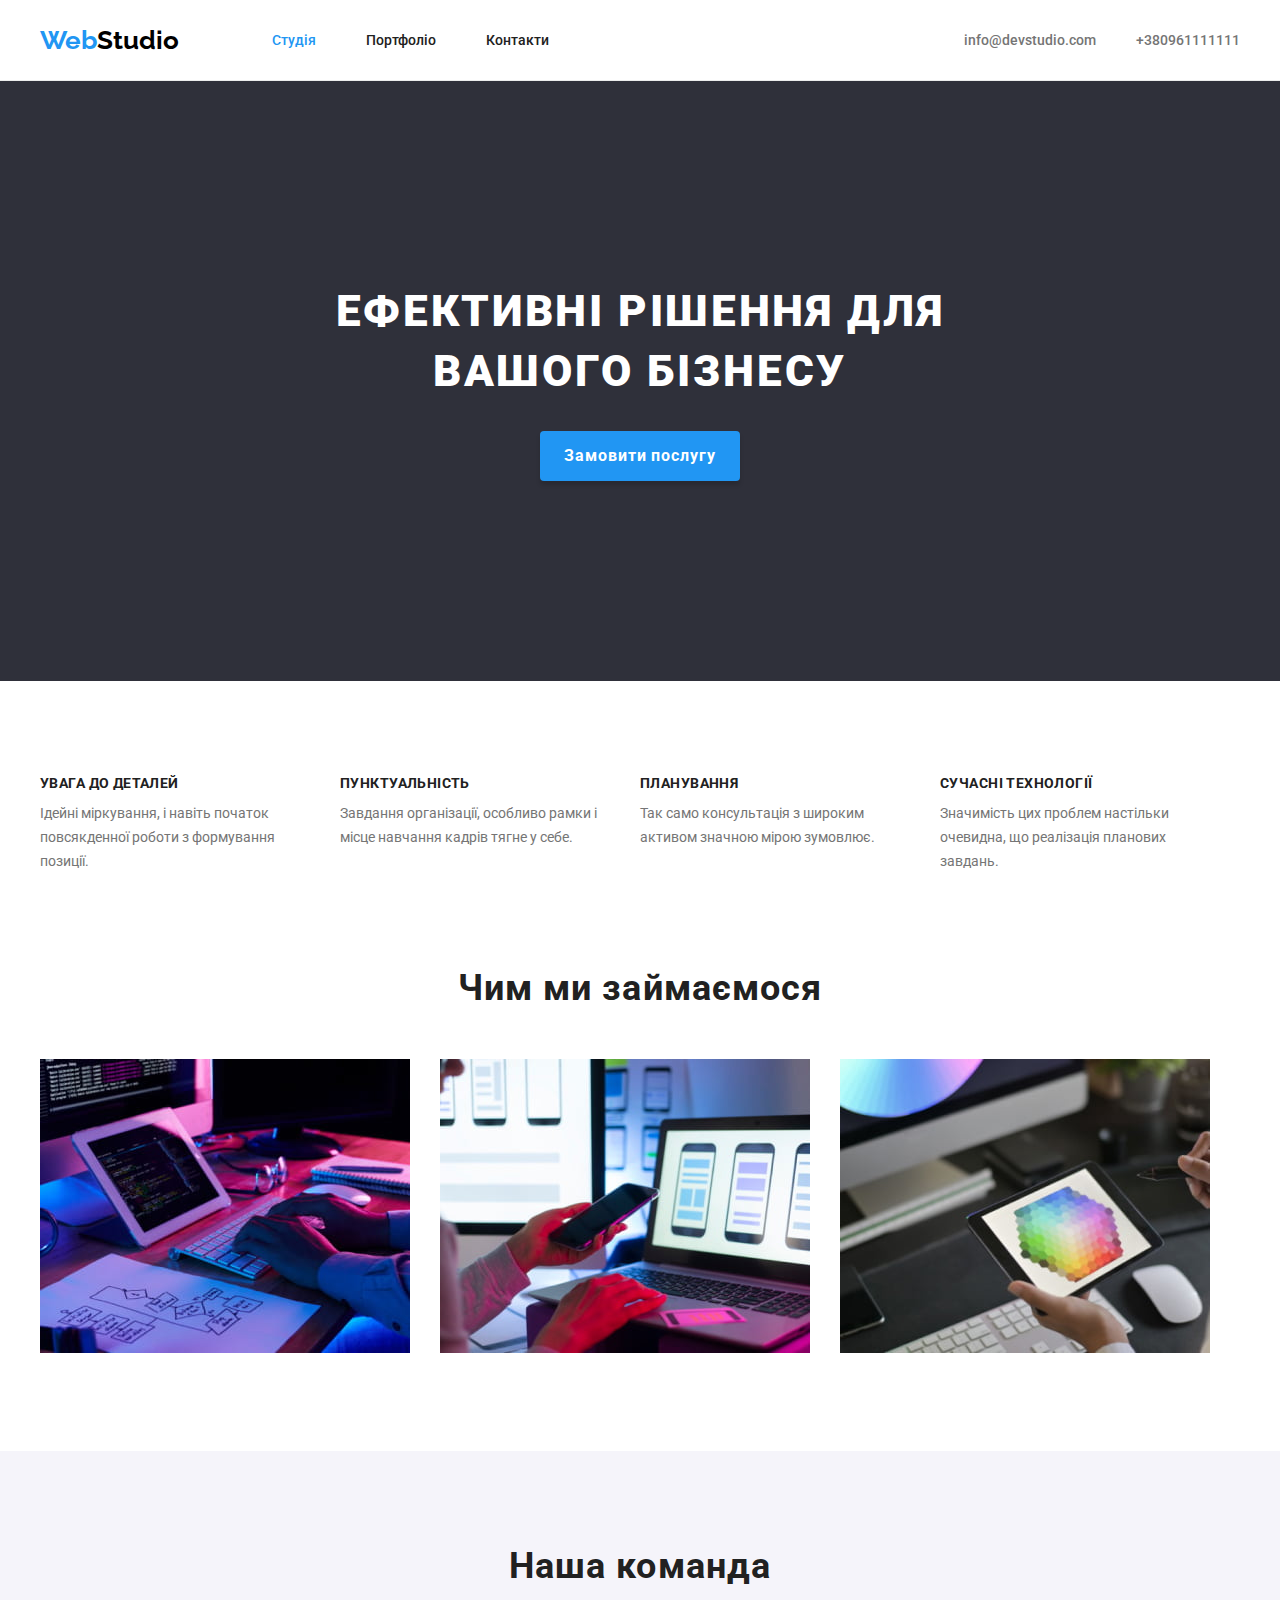
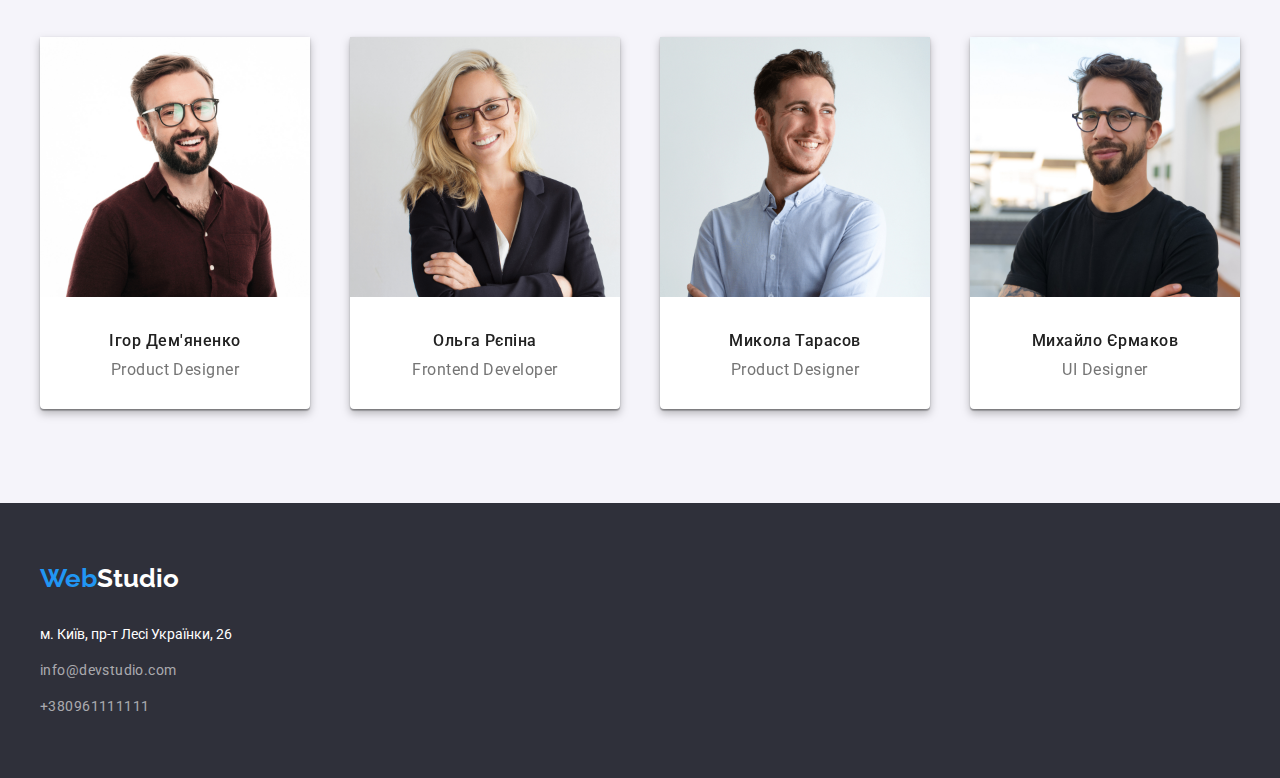
==== index.html @ 06a5f8c5 "FVU" ====
<!DOCTYPE html>
<html lang="uk">
<head>
    
    <meta charset="UTF-8">
    <meta http-equiv="X-UA-Compatible" content="IE=edge">
    <meta name="viewport" content="width=device-width, initial-scale=1.0">
    <title>WebStudio</title>
    <link rel="stylesheet" href="https://cdnjs.cloudflare.com/ajax/libs/modern-normalize/1.1.0/modern-normalize.min.css"
        integrity="sha512-wpPYUAdjBVSE4KJnH1VR1HeZfpl1ub8YT/NKx4PuQ5NmX2tKuGu6U/JRp5y+Y8XG2tV+wKQpNHVUX03MfMFn9Q=="
        crossorigin="anonymous" referrerpolicy="no-referrer" />
    <link rel="stylesheet" href="./css/styles.css">
    <link rel="preconnect" href="https://fonts.googleapis.com">
    <link rel="preconnect" href="https://fonts.gstatic.com" crossorigin>
    <link href="https://fonts.googleapis.com/css2?family=Raleway:wght@700&family=Roboto:wght@400;500;700;900&display=swap"
        rel="stylesheet">
</head>
<body>
    <header class="header-main">
        <div class="container main-nav">
         <a class="header-logo-link" href="./index.html">
            <span class="header-logo-blue">Web</span><span class="header-logo-black">Studio</span>
        </a>
        <!--Fist navigation block-->
        <nav class="header-nav">
        <ul class="header-nav-list">
            <li class="header-navigation"><a class="header-nav-link current" href="#">Студія</a></li>
            <li class="header-navigation"><a class="header-nav-link" href="./portfolio.html">Портфоліо</a></li>
            <li class="header-navigation"><a class="header-nav-link" href="#">Контакти</a></li>   
        </ul>
        </nav>
        <ul class="contacts-list">
            <li class="contacts-item">
                <a class="contacts-header-link" href="mailto:info@devstudio.com"> info@devstudio.com </a>
            </li>
            <li class="contacts-item">
                <a class="contacts-header-link" href="tel:+380961111111"> +380961111111 </a>
            </li>
         </ul>
        </div>
    </header>
    <main>
        <!--First hero title-->
        <section class="hero">
        <div class="container">
            <h1 class="hero-title">Ефективні рішення для <br> вашого бізнесу</h1>
            <button type="button" class="button"> Замовити послугу 
            </button>  
        </div>
        </section>
    
        <!--First section-->
        <section class="strength section">
            <div class="container">
            <ul class="strength-list">
            <!--Fist block-->
                <li class="strength-item">
                    <h3 class="strength-name"> УВАГА ДО ДЕТАЛЕЙ</h3>
                    <p class="strength-text">Ідейні міркування, і навіть початок повсякденної роботи з    формування позиції. </p>
                </li>
            <!--Second block-->
                <li class="strength-item">
                    <h3 class="strength-name">ПУНКТУАЛЬНІСТЬ</h3>
                    <p class="strength-text">Завдання організації, особливо рамки і місце навчання кадрів тягне у себе. </p>
                </li>
            <!--Third block-->
                <li class="strength-item">
                    <h3 class="strength-name">ПЛАНУВАННЯ</h3>
                    <p class="strength-text">Так само консультація з широким активом значною мірою зумовлює. </p>
                </li>         
            <!--Fourth block-->
                <li class="strength-item">
                   <h3 class="strength-name">СУЧАСНІ ТЕХНОЛОГІЇ</h3>
                   <p class="strength-text">Значимість цих проблем настільки очевидна, що реалізація планових завдань. </p>
                </li>
            </ul>
            </div>
        </section>
        <!--Second section-->
        <section class="work section">
            <div class="container"> 
            <h2 class="work-title">Чим ми займаємося</h2>
            <ul class= "work-images">
                <li class="first-images"><img src="./images/комп’ютер.jpg" alt="комп’ютер" width="370"/></li>
                <li class="second-images"><img src="./images/мобільні-шаблони.jpg" alt="мобільні шаблони" width="370"/></li>
                <li class="third-images"><img src="./images/планшет.jpg" alt="планшет" width="370"/></li>
            </ul>
            </div>
        </section>
        <!--Our team section-->
        <Section class="team section">
            <div class="container">
            <h2 class="team-title">Наша команда</h2>
            <ul class="team-list">
                <li class="team-member"> 
                    <img class="team-images" src="./images/ігор-дем'яненко.jpg" alt="ігор-Дем'яненко" width="270"/>
                    <div class="member-text">
                    <h3 class="team-name">Ігор Дем'яненко</h3>
                    <p class="team-text">Product Designer</p>
                    </div>
                </li>
                <li class="team-member">
                    <img class="team-images" src="./images/ольга-рєпіна.jpg" alt="Ольга-Рєпіна" width="270"/>
                    <div class="member-text">
                    <h3 class="team-name">Ольга Рєпіна</h3>
                    <p class="team-text">Frontend Developer</p>
                    </div>
                </li>
                <li class="team-member">
                    <div>
                    <img class="team-images"  src="./images/микола-тарасов.jpg" alt="Микола-Тарасов" width="270"/>
                    <div class="member-text">
                    <h3 class="team-name">Микола Тарасов</h3>
                    <p class="team-text">Product Designer</p>
                    </div>
                    </div>
                </li>
                <li class="team-member">
                    <img  class="team-images" src="./images/mykhailo-ermakov.jpg" alt="Михайло-Єрмаков" width="270"/>
                    <div class="member-text">
                    <h3 class="team-name">Михайло Єрмаков</h3>
                    <p class="team-text">UI Designer</p>
                    </div>
                </li>
            </ul>
            </div>
        </Section>
     </div>
    </main>
    <footer class="footer">
        <div class="container">
        <a class="header-footer-link" href="#">
            <span class="footer-logo-blue">Web</span><span class="footer-logo-white">Studio</span></a>
        <address>
            <ul class="footer-contacts">
                <li class="footer-link-address"><a class="footer-link-address" href="https://goo.gl/maps/a7DPcuxKDiNjd1c69" target="_blank"
                rel="noopener noreferrer nofollow">м. Київ, пр-т Лесі Українки, 26</a></li>
                <li class="footer-link"><a class="footer-link" href="mailto:info@devstudio.com">info@devstudio.com</a></li>
                <li class="footer-link"><a class="footer-link" href="tel:+380961111111">+380961111111</a></li>
            </ul>
        </address>
        </div>
    </footer>
</body>
</html>
---- css/styles.css ----
:root {
    --primary-text-color :#757575;
    --primary-title-color :#212121;
    --accent-color :#2F303A;
    --logo-text-blue :#2196F3;
    --logo-text-black :#000000;
    --link-active-color: #2196F3;
    --hero-title-color: #FFFFFF;
    --hero-background-color: #2F303A;
    --body-backgroud-color: #FFFFFF;
    --team-background-color:#F5F4FA;
    --footer-background-color: #2F303A;
}

h1,
h2,
h3,
h4,
h5, 
h6,
p {
    margin: 0;
    padding: 0;
}

.team-name, .strength-name {
    margin-bottom: 10px;
    margin-top: 0;
    margin-right: 0;
    margin-left: 0;
}
.html {
    box-sizing: border-box;
}
*,
*::before
*::after{
    box-sizing:inherit;
}

ul {
    margin: 0;
    padding: 0;
}

.section {
    padding-top: 94px;
    padding-bottom: 94px;
}

.container {
    width: 1200px;
    margin-left: auto;
    margin-right: auto;
    margin-top: 0%;
    margin-bottom: 0%;
    padding-left: 15px;
    padding-right: 15px;

}

body {
    margin: 0%;
    font-family: "Roboto", sans-serif;
    color: var(--accent-color);
    background-color: var(--body-backgroud-color);  
}
ul {
    list-style: none;
}
a {
    text-decoration: none;
}

/*logo styles*/

.header-nav-list {
    display: flex;
    margin-left: 93px;
}
.header-logo-link {
    font-family: Raleway;
    font-weight: 700;
    font-size: 26px;
    line-height: calc(31 / 26);
}
.header-logo-blue {
    color: var(--logo-text-blue) }
.header-logo-black {
    color: var(--logo-text-black );
 }
/* main nav */
.main-nav {
    display: flex;
    align-items: center;
   
}
.header-main {
    border-bottom: 1px solid #ECECEC;
}

/* header styles  */
.header-page {
    display: flex;
}
.header-navigation {
    padding-top: 32px;
    padding-bottom: 32px;
}
.header-nav-link {
display: block;
    color: var(--primary-title-color);
    font-weight: 500;
    font-size: 14px;
    line-height: calc(16 / 14);
}


 .header-navigation:last-child {
    margin-right: 0;
}
.header-navigation:not(:last-child) {
    margin-right: 50px;
}
 .header-nav-link:hover,
 .header-nav-link:focus,
 .header-nav-link:active {
     color: var(--link-active-color);
 }

 .contacts-header-link {
     display: block;
     color: var(--primary-text-color);
     font-weight: 500;
     font-size: 14px;
     line-height: calc(16 / 14);
     padding-top: 32px;
     padding-bottom: 32px;
 }
.contacts-list {
    display: flex;
    margin-left: auto;
}
.contacts-item:last-child {
    margin-right: 0;
}
.contacts-item:not(:last-child) {
    margin-right: 40px;
}



.contacts-items {
    font-style: normal;
    font-weight: 500;
    font-size: 14px;
    line-height: calc(16 / 14);
    letter-spacing: 0.02em;
}

.contacts-header-link:hover,
.contacts-header-link:focus, 
.contacts-header-link:active  { 
    color: var(--link-active-color);
 }

.header-nav .header-nav-link.current {
    color: var(--link-active-color);
}
/* Main, hero section- styles */
/* SECTION***HERO*** */

.hero { 
    background-color: var(--hero-background-color);
    margin-bottom: 0;
    text-align: center;
    padding-top: 200px;
    padding-bottom: 200px;
}

.hero-title {
    color: var(--hero-title-color);
    font-weight: 900;
    font-size: 44px;
    line-height: calc( 60 / 44);
    text-align: center;
    letter-spacing: 0.06em;
    text-transform: uppercase;
    margin-top: 200;
    margin-bottom: 30px;
}

.button {
    display: inline-block;
    border-radius: 4px;
    font-family: "Roboto" ,sans-serif;
    color: var(--hero-title-color);
    background-color: var(--link-active-color);
    font-weight: 700;
    font-size: 16px;
    line-height: calc(30 / 16);
    cursor: pointer;
    letter-spacing: 0.06em;
    box-shadow: 0px 4px 4px rgba(0, 0, 0, 0.15);
    border: 0px solid transparent;
    min-width: 152px;
    text-align: center;
    padding-top: 10px;
    padding-bottom: 10px;
    padding-left: 24px;
    padding-right: 24px;
   
}

/*strenght section styles*/

.strenght {
    padding-bottom: 0%;
}
.strenght .strenght-name {
    font-size: 14px;
    line-height: calc(16 / 14);
    letter-spacing: 0.03em;
    text-transform: uppercase;
}
.strength-text {
    width: 270px;
    font-size: 14px;
    line-height: calc(24 / 14);
}

/*h3 and text styles */
.strength-name, .team-name, .work-title, .team-title {
  color: var(--primary-title-color);
  
}

.strength-list {
    display: flex;
}

.strength-item:not(:last-child) {
   margin-right: 30px;
}
.strength-item:last-child {
    margin-right: 0;
}

 .strength-name {
  font-size: 14px;
  line-height: 16px; 
  letter-spacing: 0.03em;
}

.strength-text, .team-text {
    color: var(--primary-text-color);
}

/* Work section */
 .work {
    padding-top: 0%;
}

.work-images {
    display: flex;
    margin-top: 0;
    margin-right: 0;
    margin-bottom: 0;
    margin-left: 0;
}
.first-images {
    margin-right: 30px;
}
.second-images {
    margin-right: 30px;
}
.third-images {
    margin-right: 0;
}
.work-title, .team-title {
    font-size: 36px;
    line-height: calc(42 / 36);
    text-align: center;
    letter-spacing: 0.03em;
}
.work-title {
    margin-bottom: 50px;
}

.work-title {
    font-size: 36px;
    line-height: 42px;
}
/*team section styles*/

.team-list {
    display: flex;
    flex-direction: row;
    justify-content: space-between;
}

.team-member {
    background-color: var(--body-backgroud-color);
    margin-right: 30px;
    filter: drop-shadow(0px 4px 4px rgba(0, 0, 0, 0.25));
    box-shadow: 0px 1px 3px rgba(0, 0, 0, 0.12), 0px 1px 1px rgba(0, 0, 0, 0.14), 0px 2px 1px rgba(0, 0, 0, 0.2);
    border-radius: 0px 0px 4px 4px;
   
}
.team-member:last-child {
    margin-right: 0;
}

.team {
    background-color: var(--team-background-color);
   
}
.team-title {
    margin-bottom: 50px;
}
.team-images {
    width: 270px;
    height: 260px;
}
.team-name {
    font-weight: 500;
    font-size: 16px;
    line-height: calc(19 / 16);
    text-align: center;
    letter-spacing: 0.03em;

}

.team-text {
    font-size: 16px;
    line-height: calc(19 / 16);
    text-align: center;
    letter-spacing: 0.03em;
}
.member-text {
    padding-top: 30px;
    padding-bottom: 30px;
}

/* footer container */
.footer {
    padding-top: 60px;
    padding-bottom: 60px;
}

/* footer section styles  */
.footer {
    background-color: var(--footer-background-color);
    
}
.footer-logo-blue {
    color: var(--logo-text-blue)
}
.footer-logo-white {
    color: #FFFFFF;
}
.footer-logo-blue, .footer-logo-white{
    font-family: Raleway;
    font-weight: 700;
    font-size: 26px;
    line-height: calc(31 / 26);
}

.footer-link-address {
    color: #FFFFFF;
    font-style: normal;
    font-weight: 400;
    font-size: 14px;
    line-height:calc(24 / 14);
}
.footer-link {
    font-style: normal;
    color: rgba(255, 255, 255, 0.6);
    font-weight: 400;
    font-size: 14px;
    line-height: calc(24 / 14);
    letter-spacing: 0.03em;

}
.footer-link:hover,
.footer-link:focus {
    color: #2196F3;
}

.footer-link-address:hover,
.footer-link-address:focus {
    color: #2196F3;
}
.footer-link-address {
    margin-bottom: 12px;
}


.footer-link:not(:last-child){
   margin-bottom: 12px;
}
.footer-link:last-child {
    margin-bottom: 0;
}
.footer-contacts {
    margin-top: 28px;
}


/**** Porfolio Styles ****/
.header-nav-link .header-nav-link.current
{
    color: var(--link-active-color);
}

/* Main styles */

.portfolio-main {
    width: width: 1177.95px;

}

.portfolio {
    display: block;
    display: flex;
    justify-content:center;
    margin-bottom: 50px;
}
.portfolio-item:not(:last-child){
    margin-right: 8px;
}
.portfolio-item:last-child {
    margin-right: 0;
}

.portfolio-button {
    display: inline-block;
    font-family: "Roboto", sans-serif;
    color: #212121;
    background-color:#F5F4FA ;
    cursor: pointer;
    font-weight: 500;
    font-size: 16px;
    line-height: calc(26 / 16);
    letter-spacing: 0.03em;
    box-shadow: 0px 3px 1px rgba(0, 0, 0, 0.1), 0px 1px 2px rgba(0, 0, 0, 0.08), 0px 2px 2px rgba(0, 0, 0, 0.12);
    border-radius: 4px;
    border: 0px solid transparent;
    min-width: 23px;
    padding-top: 6px;
    padding-bottom: 6px;
    padding-right: 22px;
    padding-left: 22px;
    margin: 0;
}



.portfolio-button:hover,
.portfolio-button:focus,
.portfolio-button:active {
    color: #FFFFFF;
    background-color: var(--link-active-color);
}

/* Projects styles */

.list-text {
    padding-top: 20px;
    padding-bottom: 20px;
    padding-right: 24px;
    padding-left: 24px;
}
.project-images {
    width: 370px;
    height: 294px;
}
.project-title {
    color: var(--primary-title-color);
    font-size: 18px;
    line-height: calc(36 / 18);
    letter-spacing: 0.06em;
    margin-bottom: 4px;
}
.project-text {
    color: var(--primary-text-color);
    font-size: 16px;
    line-height: calc(30 / 16);
    letter-spacing: 0.03em;
   
}
.projects {
    display: flex;
    flex-wrap: wrap;
    gap: 30px;

}
.project-list {
    width: 370px;
    border: 1px solid #EEEEEE;
}
.project-list:nth-child(3n) {
margin-right: 0;
}
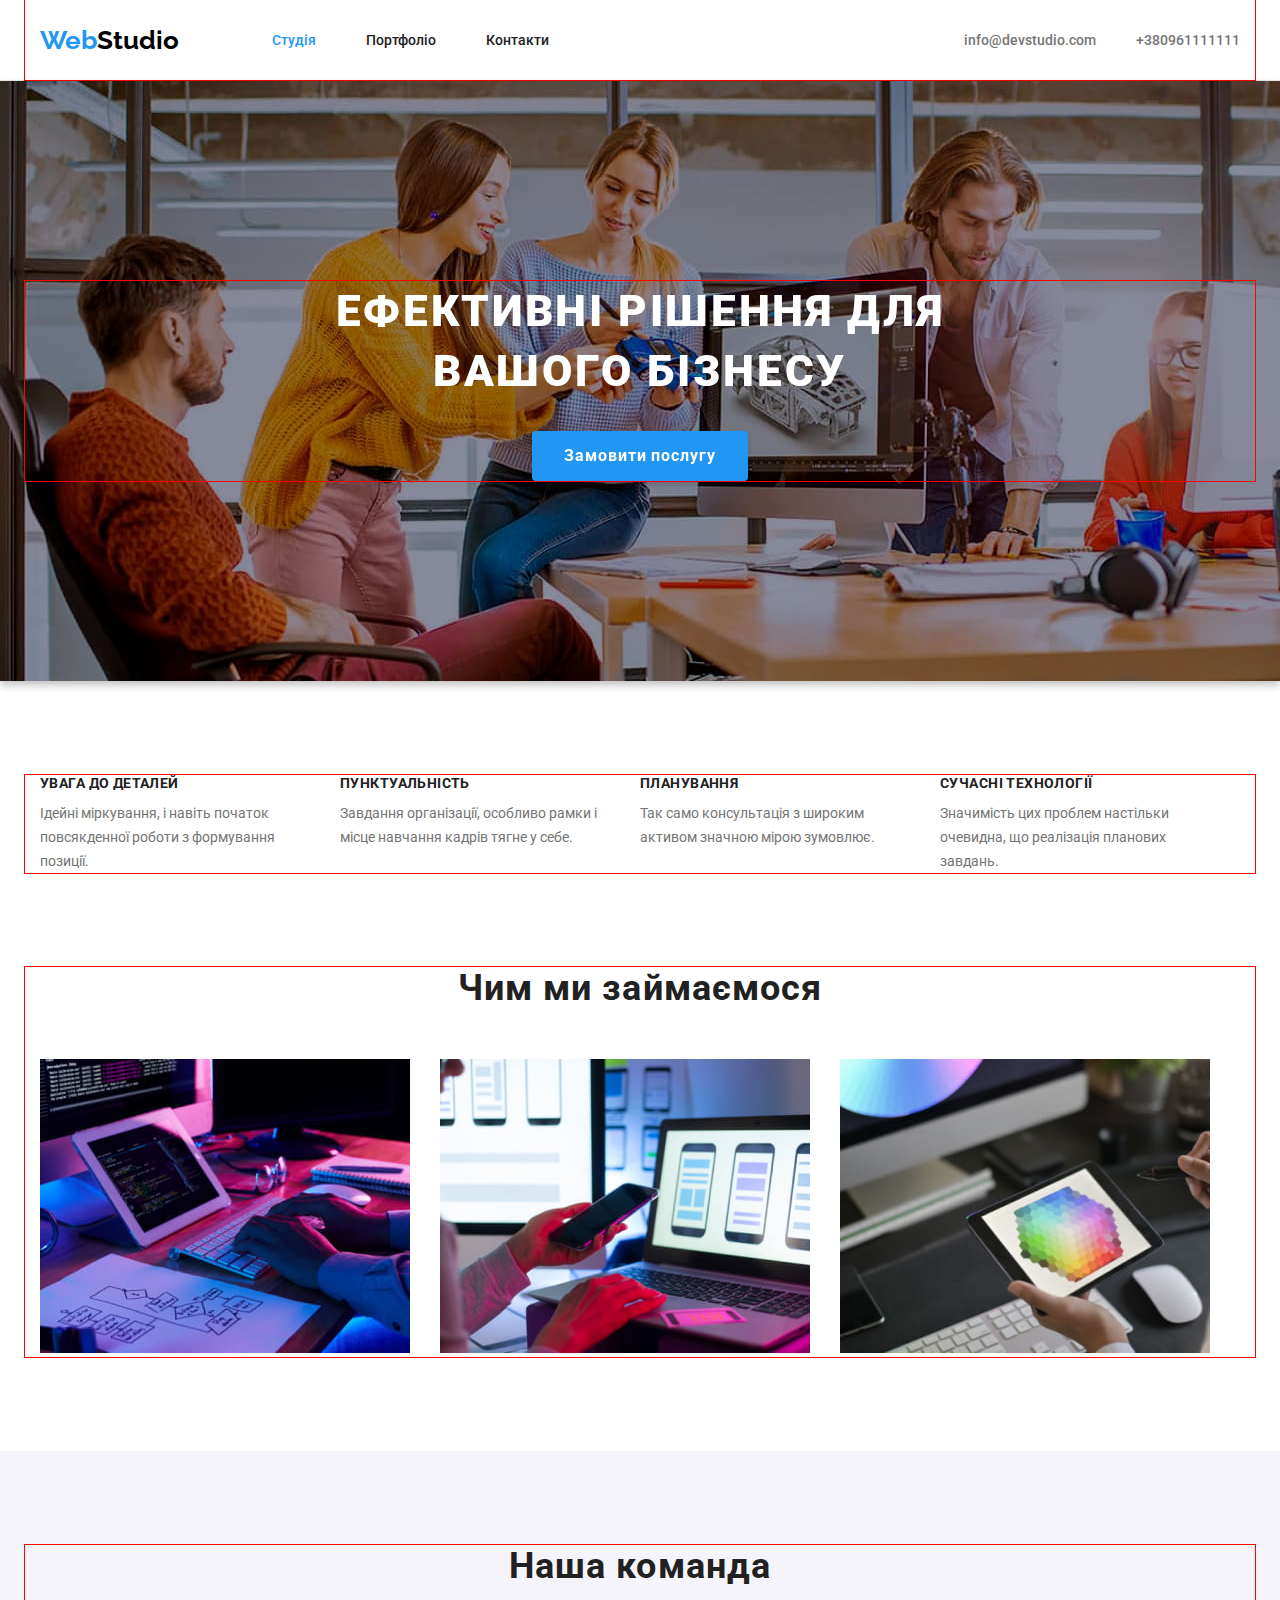
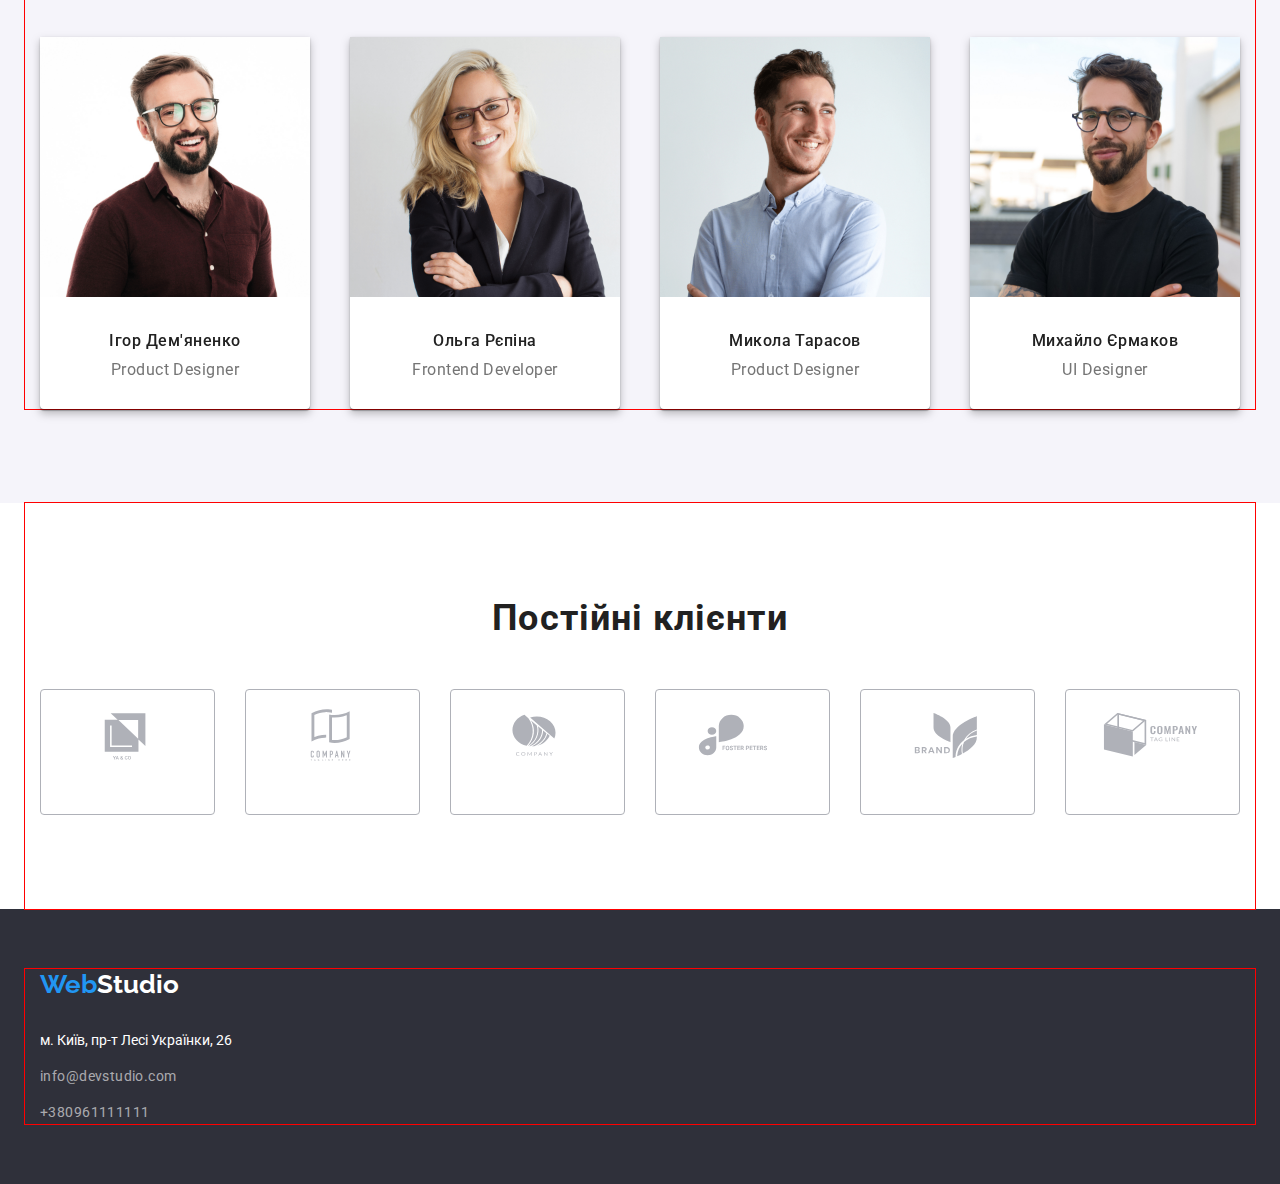
==== commit 5da8534c: "fcyhgb" ====
--- a/index.html
+++ b/index.html
@@ -125,6 +125,65 @@
             </ul>
             </div>
         </Section>
+
+        <section class="our-customer">
+         <div class="container section">
+         <h2 class="customer-title">Постійні клієнти</h2>
+          
+         
+         <ul class="customer-list">
+         <li class="customer-items"> 
+            <a href="#" class="customer-link" > 
+                  <svg class="customer-icon"
+                  width="106" height="60">
+                    <use href="./images/icons.svg#icon-Logo1">
+                    </use>
+                  </svg>
+             </a>
+            </li>
+         <li class="customer-items"> 
+            <a href="#" class="customer-link" >
+                    <svg class="customer-icon" width="106" height="60" >
+                        <use href="./images/icons.svg#icon-Logo2">
+                        </use>
+                    </svg>
+            </a>
+            </li>
+        <li class="customer-items">
+             <a href="#" class="customer-link">
+                <svg class="customer-icon"  width="106" height="60">
+                    <use href="./images/icons.svg#icon-Logo3">
+                    </use>
+                </svg>
+            </a>
+        </li>
+        <li class="customer-items">
+            <a href="#" class="customer-link">
+                    <svg class="customer-icon" width="106" height="60">
+                        <use href="./images/icons.svg#icon-Logo4">
+                        </use>
+                    </svg>
+            </a>
+        </li>
+        <li class="customer-items"> 
+            <a href="#" class="customer-link">
+                    <svg class="customer-icon" width="106" height="60">
+                        <use href="./images/icons.svg#icon-Logo5">
+                        </use>
+                    </svg>
+                </a>
+            </li>
+        <li class="customer-items"> 
+            <a href="#" class="customer-link">
+                <svg class="customer-icon" width="106" height="60">
+                    <use href="./images/icons.svg#icon-Logo6">
+                    </use>
+                </svg>
+            </a>
+        </li>
+         </ul>
+         </div>
+        </section>
      </div>
     </main>
     <footer class="footer">
--- a/css/styles.css
+++ b/css/styles.css
@@ -57,6 +57,7 @@
     margin-bottom: 0%;
     padding-left: 15px;
     padding-right: 15px;
+    outline: 1px solid red ;
 
 }
 
@@ -177,6 +178,9 @@
     text-align: center;
     padding-top: 200px;
     padding-bottom: 200px;
+    background-image: url(../images/hero-bg.jpg);
+    background-size: 1600px, 600px;
+    filter: drop-shadow(0px 4px 4px rgba(0, 0, 0, 0.25));
 }
 
 .hero-title {
@@ -210,7 +214,9 @@
     padding-bottom: 10px;
     padding-left: 24px;
     padding-right: 24px;
-   
+    width: 216px;
+    height: 50px;
+    
 }
 
 /*strenght section styles*/
@@ -231,7 +237,7 @@
 }
 
 /*h3 and text styles */
-.strength-name, .team-name, .work-title, .team-title {
+.strength-name, .team-name, .work-title, .team-title, .customer-title {
   color: var(--primary-title-color);
   
 }
@@ -278,7 +284,8 @@
 .third-images {
     margin-right: 0;
 }
-.work-title, .team-title {
+.work-title, .team-title, .customer-title 
+{
     font-size: 36px;
     line-height: calc(42 / 36);
     text-align: center;
@@ -306,8 +313,8 @@
     filter: drop-shadow(0px 4px 4px rgba(0, 0, 0, 0.25));
     box-shadow: 0px 1px 3px rgba(0, 0, 0, 0.12), 0px 1px 1px rgba(0, 0, 0, 0.14), 0px 2px 1px rgba(0, 0, 0, 0.2);
     border-radius: 0px 0px 4px 4px;
-   
-}
+}
+
 .team-member:last-child {
     margin-right: 0;
 }
@@ -341,6 +348,37 @@
 .member-text {
     padding-top: 30px;
     padding-bottom: 30px;
+}
+
+
+/*Customer section*/
+
+.customer-title {
+    margin-bottom: 50px;
+}
+.customer-list {
+    display: flex;
+    justify-content: center;
+    gap: 30px;
+}
+.customer-items {
+    border: 1px solid #AFB1B8;
+    border-radius: 4px;
+    width: 170px;
+    height: 92px;
+    padding: 16px 32px 16px 32px;
+    cursor: pointer;
+ 
+}
+
+.customer-icon {
+    fill: #AFB1B8;
+}
+
+
+.customer-link {
+    display: flex;
+
 }
 
 /* footer container */
@@ -444,7 +482,6 @@
     font-size: 16px;
     line-height: calc(26 / 16);
     letter-spacing: 0.03em;
-    box-shadow: 0px 3px 1px rgba(0, 0, 0, 0.1), 0px 1px 2px rgba(0, 0, 0, 0.08), 0px 2px 2px rgba(0, 0, 0, 0.12);
     border-radius: 4px;
     border: 0px solid transparent;
     min-width: 23px;
@@ -462,6 +499,7 @@
 .portfolio-button:active {
     color: #FFFFFF;
     background-color: var(--link-active-color);
+    filter: drop-shadow(0px 4px 4px rgba(0, 0, 0, 0.25));
 }
 
 /* Projects styles */
@@ -500,6 +538,14 @@
     width: 370px;
     border: 1px solid #EEEEEE;
 }
+
+ .project-list:hover,
+ .project-list:focus
+ .project-list:active {
+    box-shadow: 0px 1px 1px rgba(0, 0, 0, 0.12), 0px 4px 4px rgba(0, 0, 0, 0.06), 1px 4px 6px rgba(0, 0, 0, 0.16);
+
+    }
+
 .project-list:nth-child(3n) {
 margin-right: 0;
 }
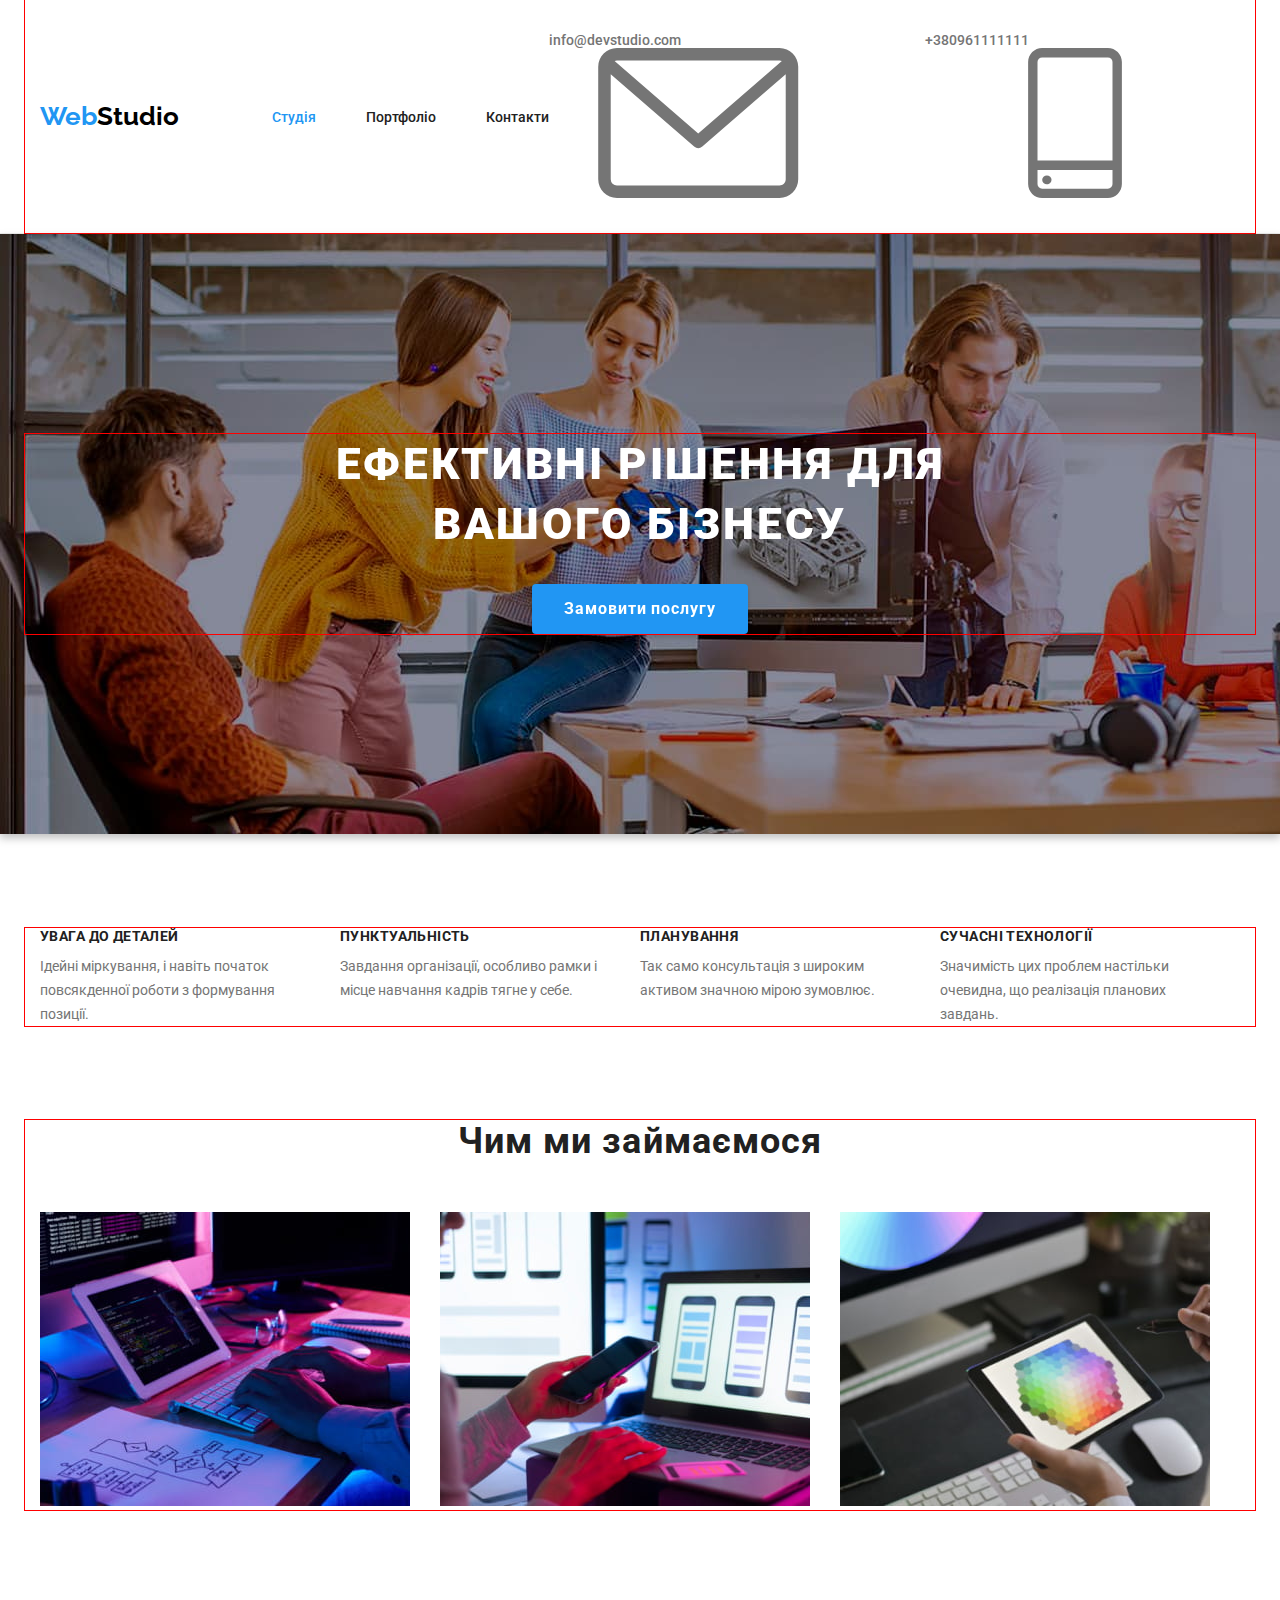
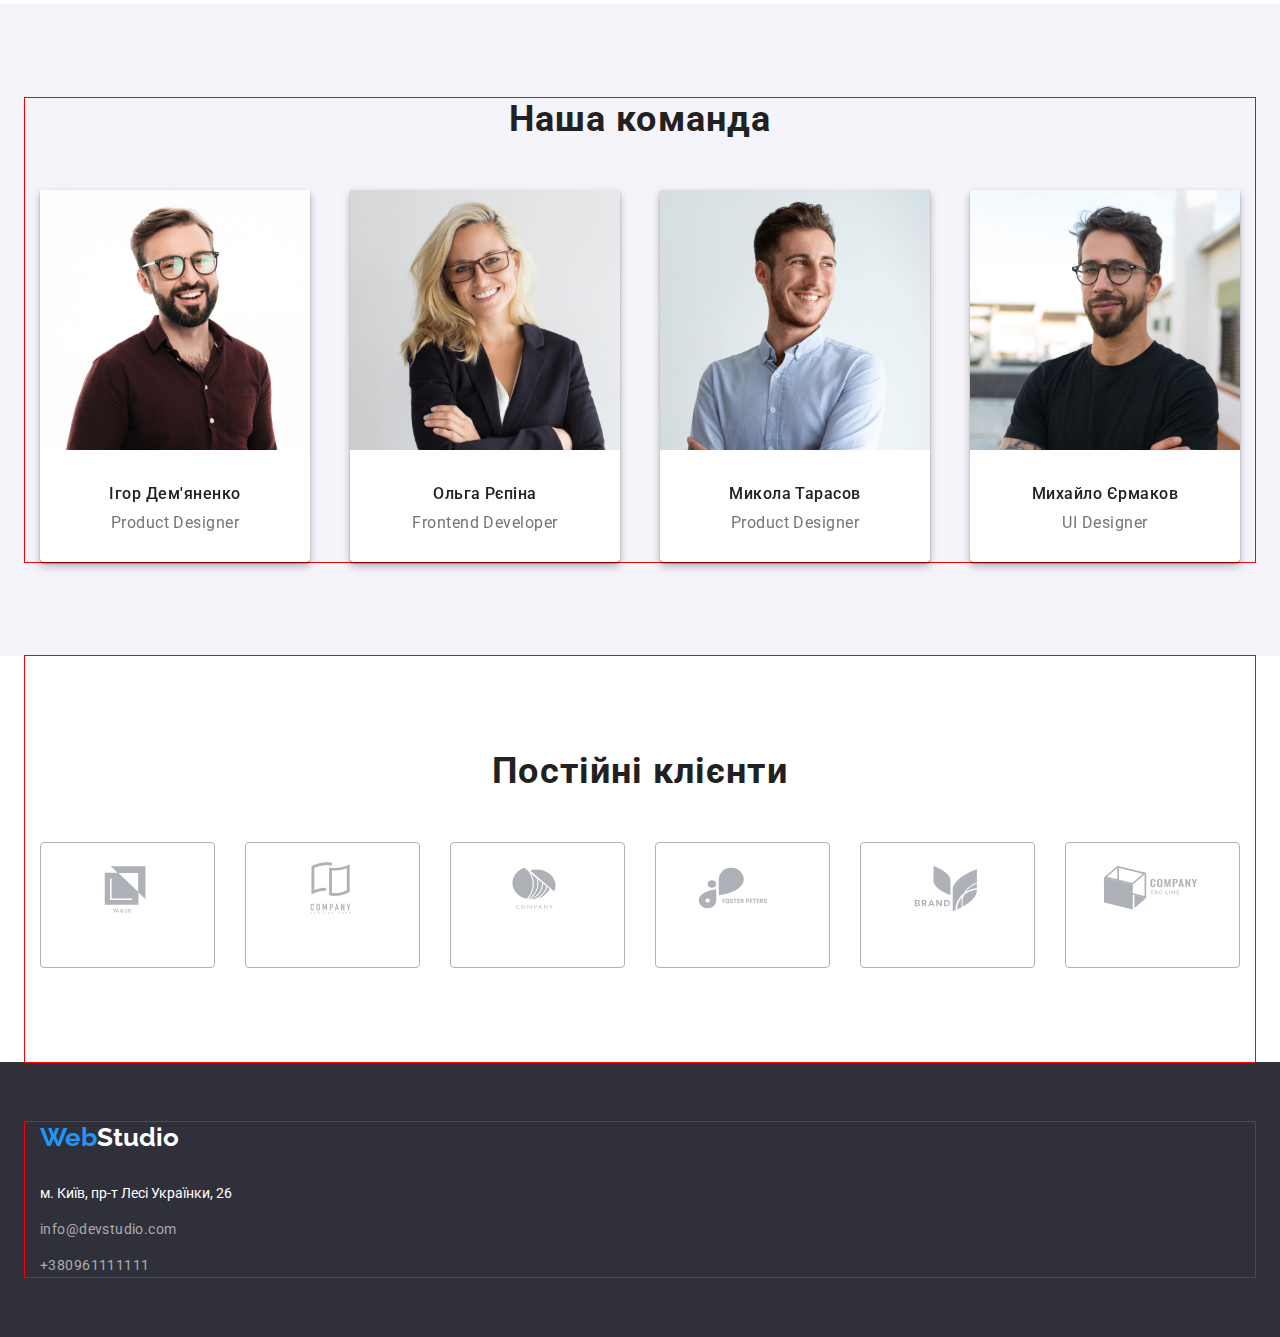
==== commit e5ac1714: "changes2" ====
--- a/index.html
+++ b/index.html
@@ -31,10 +31,21 @@
         </nav>
         <ul class="contacts-list">
             <li class="contacts-item">
-                <a class="contacts-header-link" href="mailto:info@devstudio.com"> info@devstudio.com </a>
+                <a class="contacts-header-link" href="mailto:info@devstudio.com"> info@devstudio.com 
+                    <svg>
+                        <use href="./images/icons.svg#icon-envelope">
+
+                        </use>
+                    </svg>
+                </a>
             </li>
             <li class="contacts-item">
-                <a class="contacts-header-link" href="tel:+380961111111"> +380961111111 </a>
+                <a class="contacts-header-link" href="tel:+380961111111"> +380961111111
+                <svg>
+                    <use href="./images/icons.svg#icon-smartphone">
+
+                    </use>
+                </svg> </a>
             </li>
          </ul>
         </div>
--- a/css/styles.css
+++ b/css/styles.css
@@ -368,17 +368,14 @@
     height: 92px;
     padding: 16px 32px 16px 32px;
     cursor: pointer;
- 
 }
 
 .customer-icon {
     fill: #AFB1B8;
 }
 
-
 .customer-link {
     display: flex;
-
 }
 
 /* footer container */
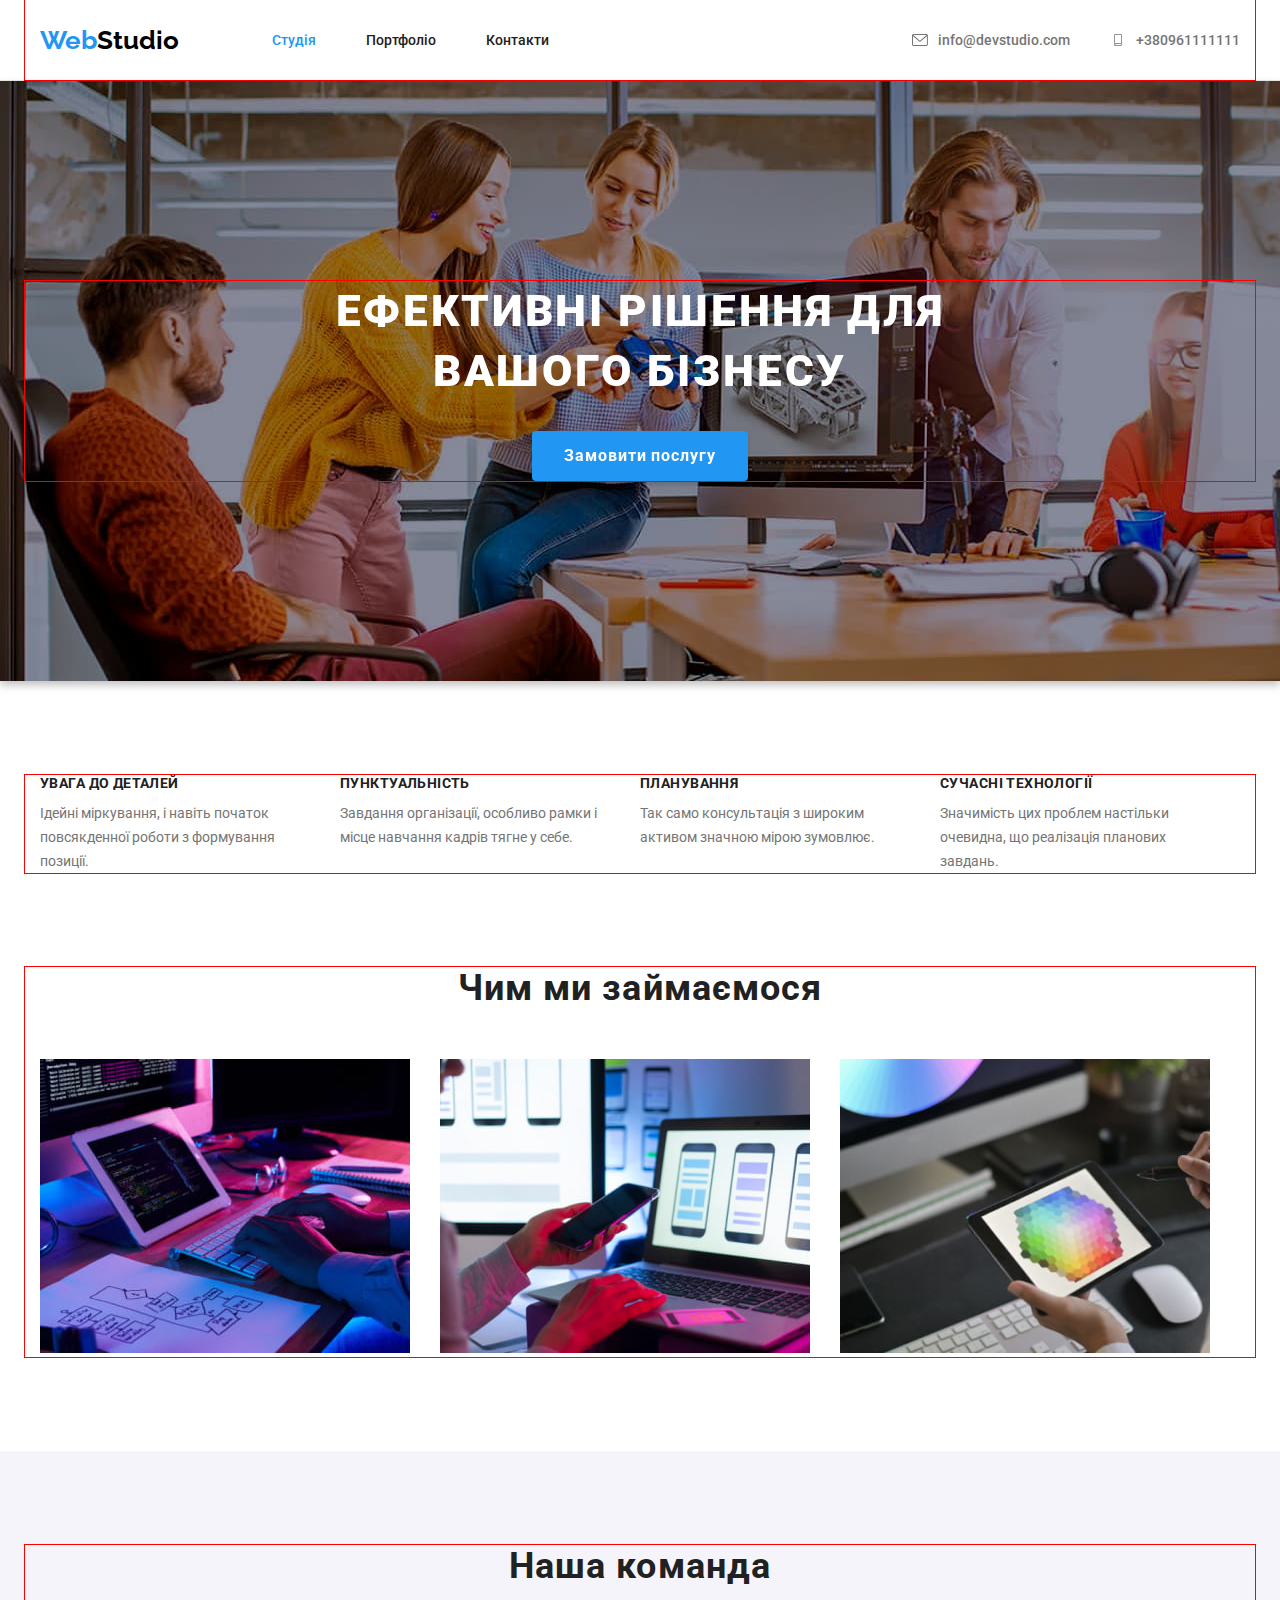
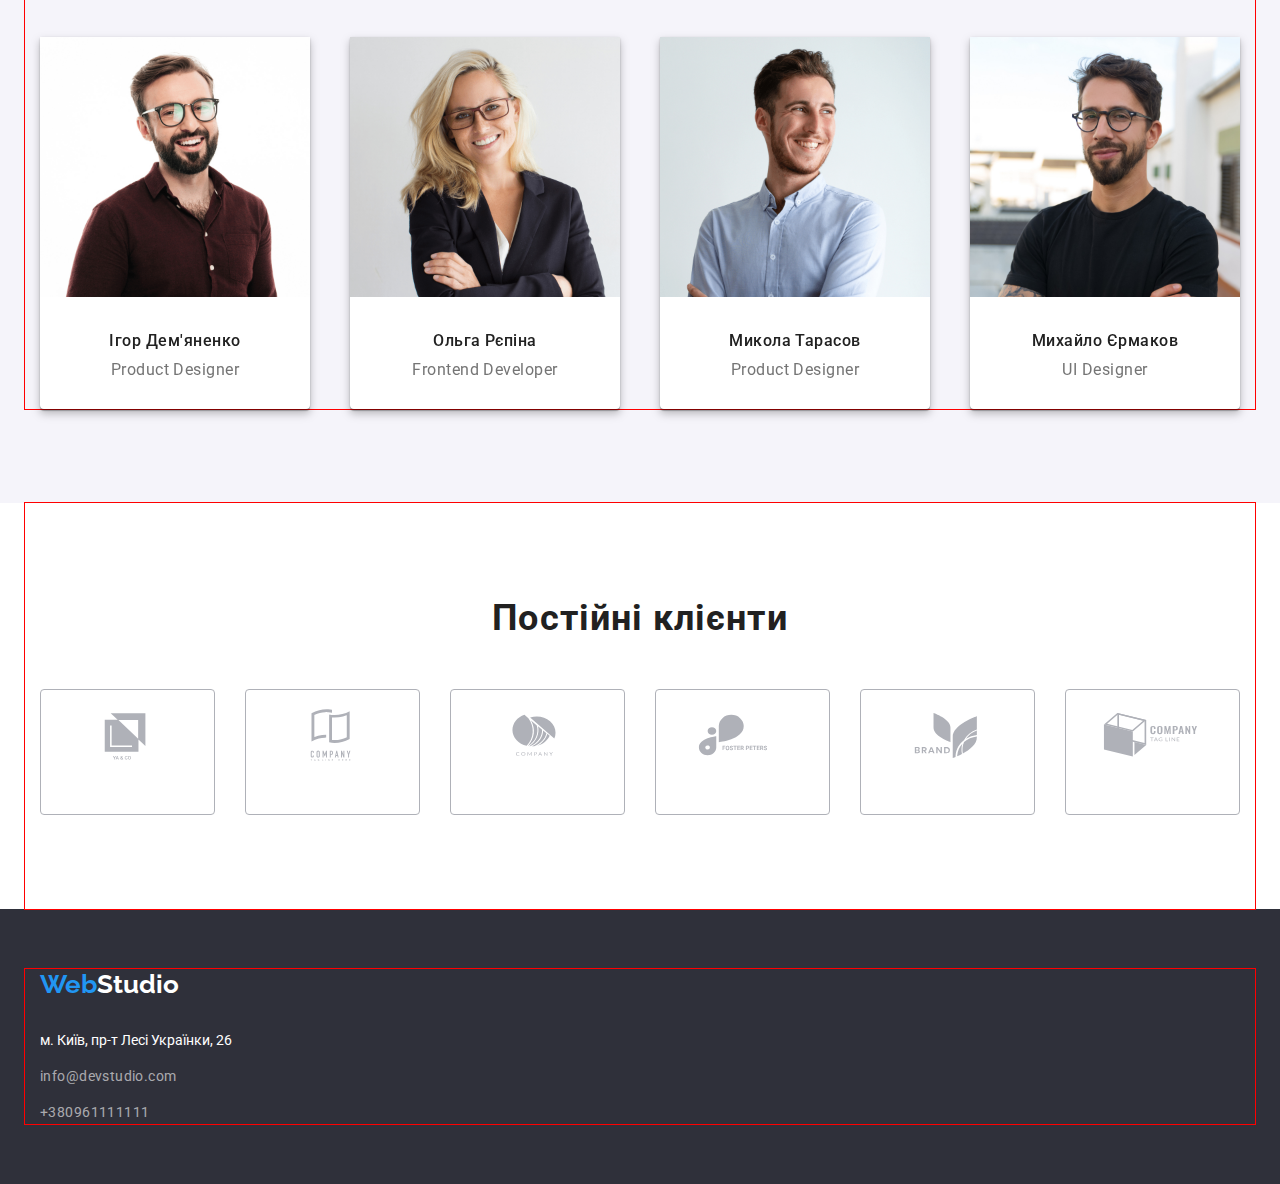
==== commit 3b329128: "d" ====
--- a/index.html
+++ b/index.html
@@ -31,21 +31,21 @@
         </nav>
         <ul class="contacts-list">
             <li class="contacts-item">
-                <a class="contacts-header-link" href="mailto:info@devstudio.com"> info@devstudio.com 
-                    <svg>
+                <a href="mailto:info@devstudio.com"                                      class="contacts-header-link"> info@devstudio.com 
+                    <svg class="header-icon" width="16" height="12">
                         <use href="./images/icons.svg#icon-envelope">
-
                         </use>
                     </svg>
                 </a>
             </li>
             <li class="contacts-item">
-                <a class="contacts-header-link" href="tel:+380961111111"> +380961111111
-                <svg>
+                <a  
+                 class="contacts-header-link" href="tel:+380961111111"> +380961111111
+                <svg  class="header-icon" width="16px" height="12px">
                     <use href="./images/icons.svg#icon-smartphone">
-
-                    </use>
-                </svg> </a>
+                    </use>
+                </svg>
+                 </a>
             </li>
          </ul>
         </div>
--- a/css/styles.css
+++ b/css/styles.css
@@ -131,13 +131,17 @@
  }
 
  .contacts-header-link {
-     display: block;
+     display: flex;
      color: var(--primary-text-color);
      font-weight: 500;
      font-size: 14px;
      line-height: calc(16 / 14);
      padding-top: 32px;
      padding-bottom: 32px;
+     flex-direction: row-reverse;
+     align-items: center;
+
+
  }
 .contacts-list {
     display: flex;
@@ -150,6 +154,10 @@
     margin-right: 40px;
 }
 
+.header-icon {
+    fill: var(--primary-text-color);
+    margin-right: 10px;
+}
 
 
 .contacts-items {
@@ -160,15 +168,20 @@
     letter-spacing: 0.02em;
 }
 
-.contacts-header-link:hover,
-.contacts-header-link:focus, 
-.contacts-header-link:active  { 
+/* .contacts-header-link:hover,
+.contacts-header-link:focus
+ { 
     color: var(--link-active-color);
- }
+    fill: var(--link-active-color);
+    
+ } */
 
 .header-nav .header-nav-link.current {
     color: var(--link-active-color);
 }
+
+
+
 /* Main, hero section- styles */
 /* SECTION***HERO*** */
 
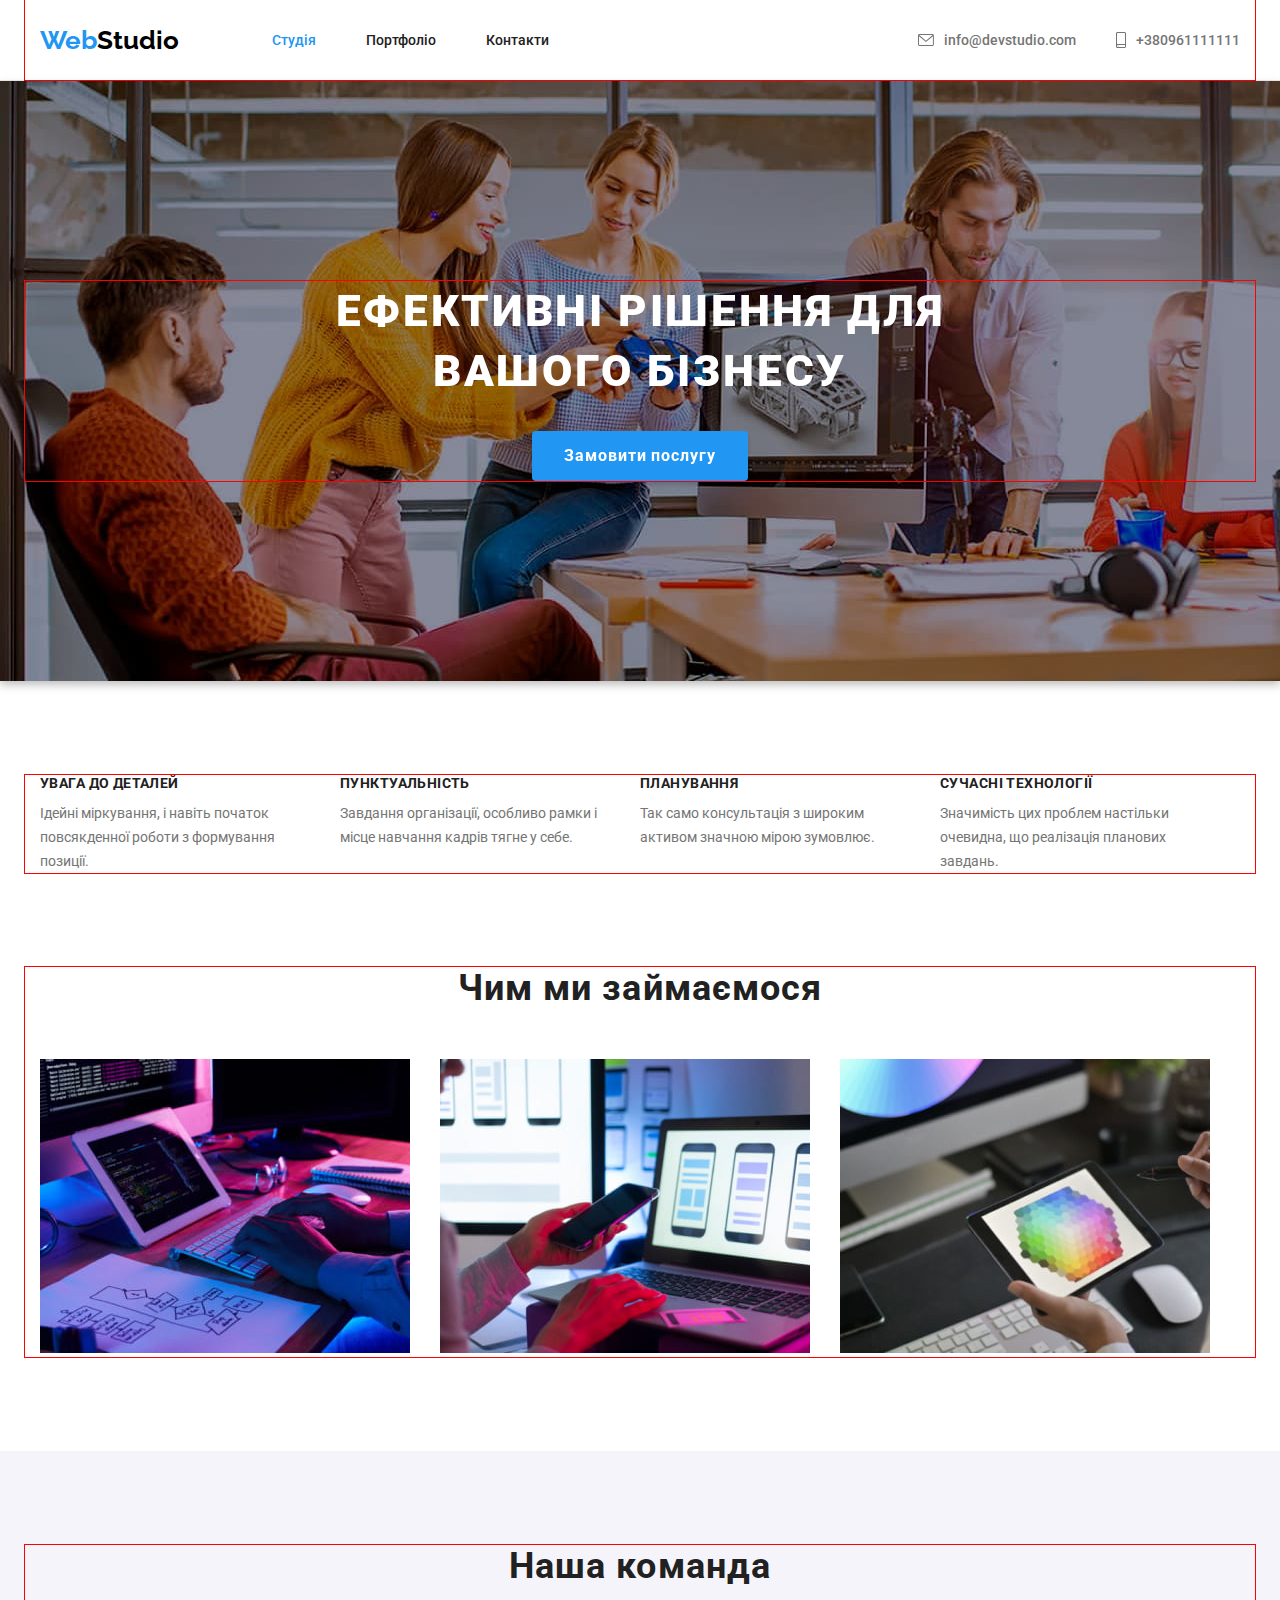
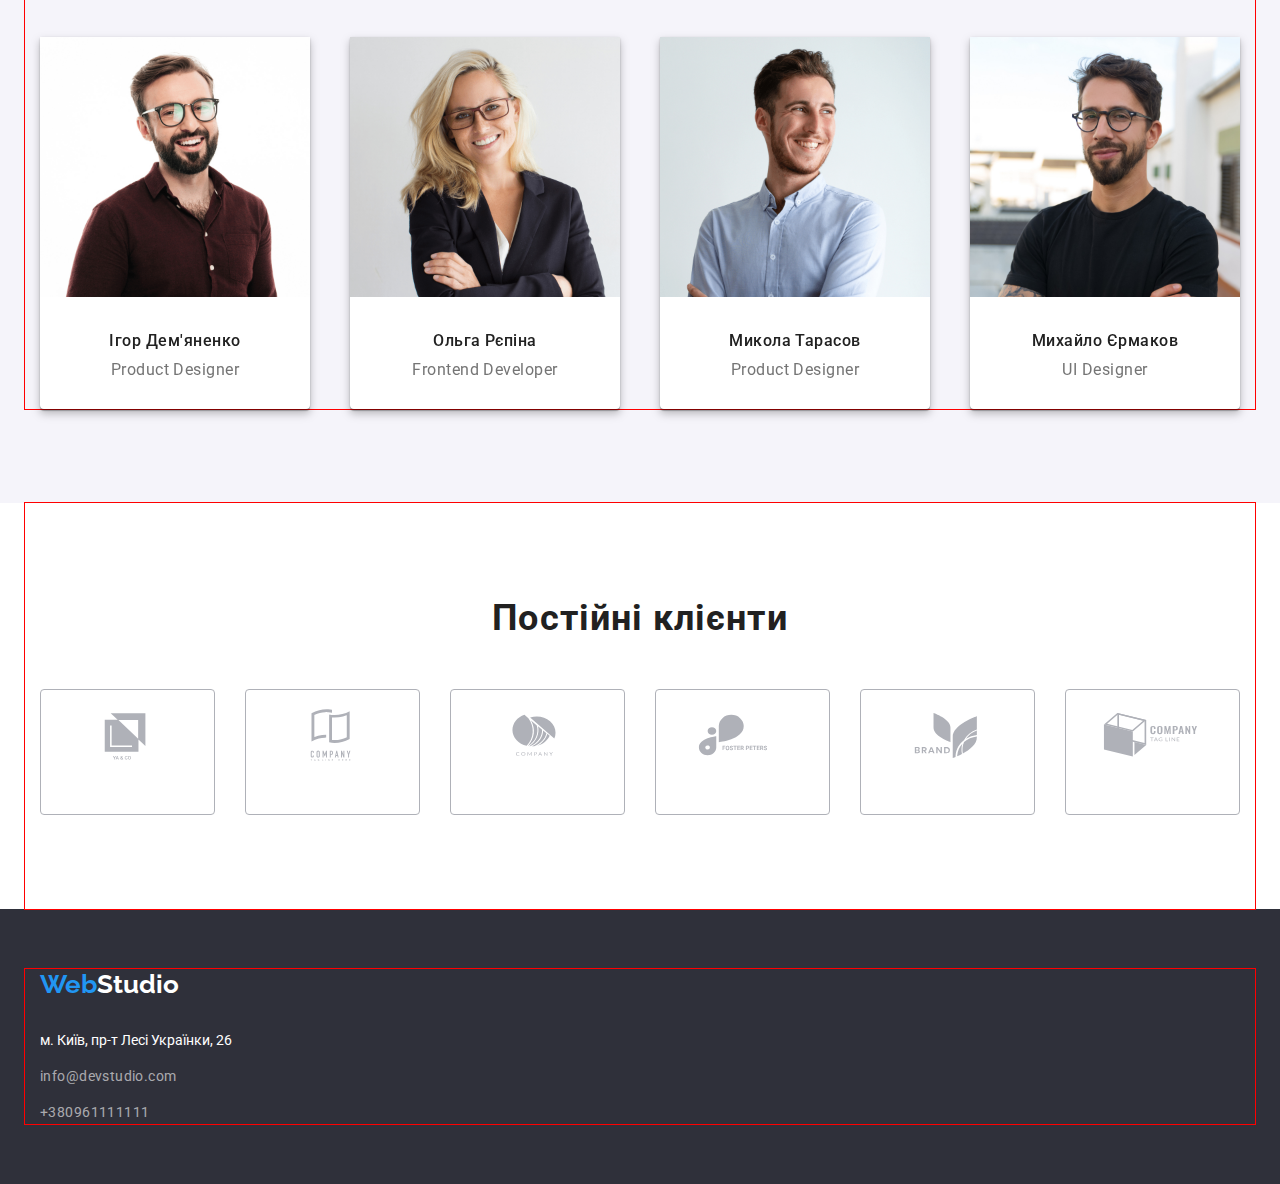
==== commit 5b142209: "f" ====
--- a/index.html
+++ b/index.html
@@ -31,17 +31,19 @@
         </nav>
         <ul class="contacts-list">
             <li class="contacts-item">
-                <a href="mailto:info@devstudio.com"                                      class="contacts-header-link"> info@devstudio.com 
+                <a 
+            
+                class="contacts-header-link" href="mailto:info@devstudio.com">info@devstudio.com 
                     <svg class="header-icon" width="16" height="12">
                         <use href="./images/icons.svg#icon-envelope">
-                        </use>
+                    </use>
                     </svg>
                 </a>
             </li>
             <li class="contacts-item">
                 <a  
                  class="contacts-header-link" href="tel:+380961111111"> +380961111111
-                <svg  class="header-icon" width="16px" height="12px">
+                <svg  class="header-icon" width="10" height="16">
                     <use href="./images/icons.svg#icon-smartphone">
                     </use>
                 </svg>
--- a/css/styles.css
+++ b/css/styles.css
@@ -140,6 +140,7 @@
      padding-bottom: 32px;
      flex-direction: row-reverse;
      align-items: center;
+     fill: var(--primary-text-color);
 
 
  }
@@ -155,9 +156,12 @@
 }
 
 .header-icon {
-    fill: var(--primary-text-color);
     margin-right: 10px;
-}
+   
+}
+
+
+
 
 
 .contacts-items {
@@ -168,17 +172,17 @@
     letter-spacing: 0.02em;
 }
 
-/* .contacts-header-link:hover,
-.contacts-header-link:focus
- { 
+.header-nav .header-nav-link.current {
+    color: var(--link-active-color);
+}
+
+.contacts-header-link:hover,
+.contacts-header-link:focus {
     color: var(--link-active-color);
     fill: var(--link-active-color);
-    
- } */
-
-.header-nav .header-nav-link.current {
-    color: var(--link-active-color);
-}
+}
+
+
 
 
 
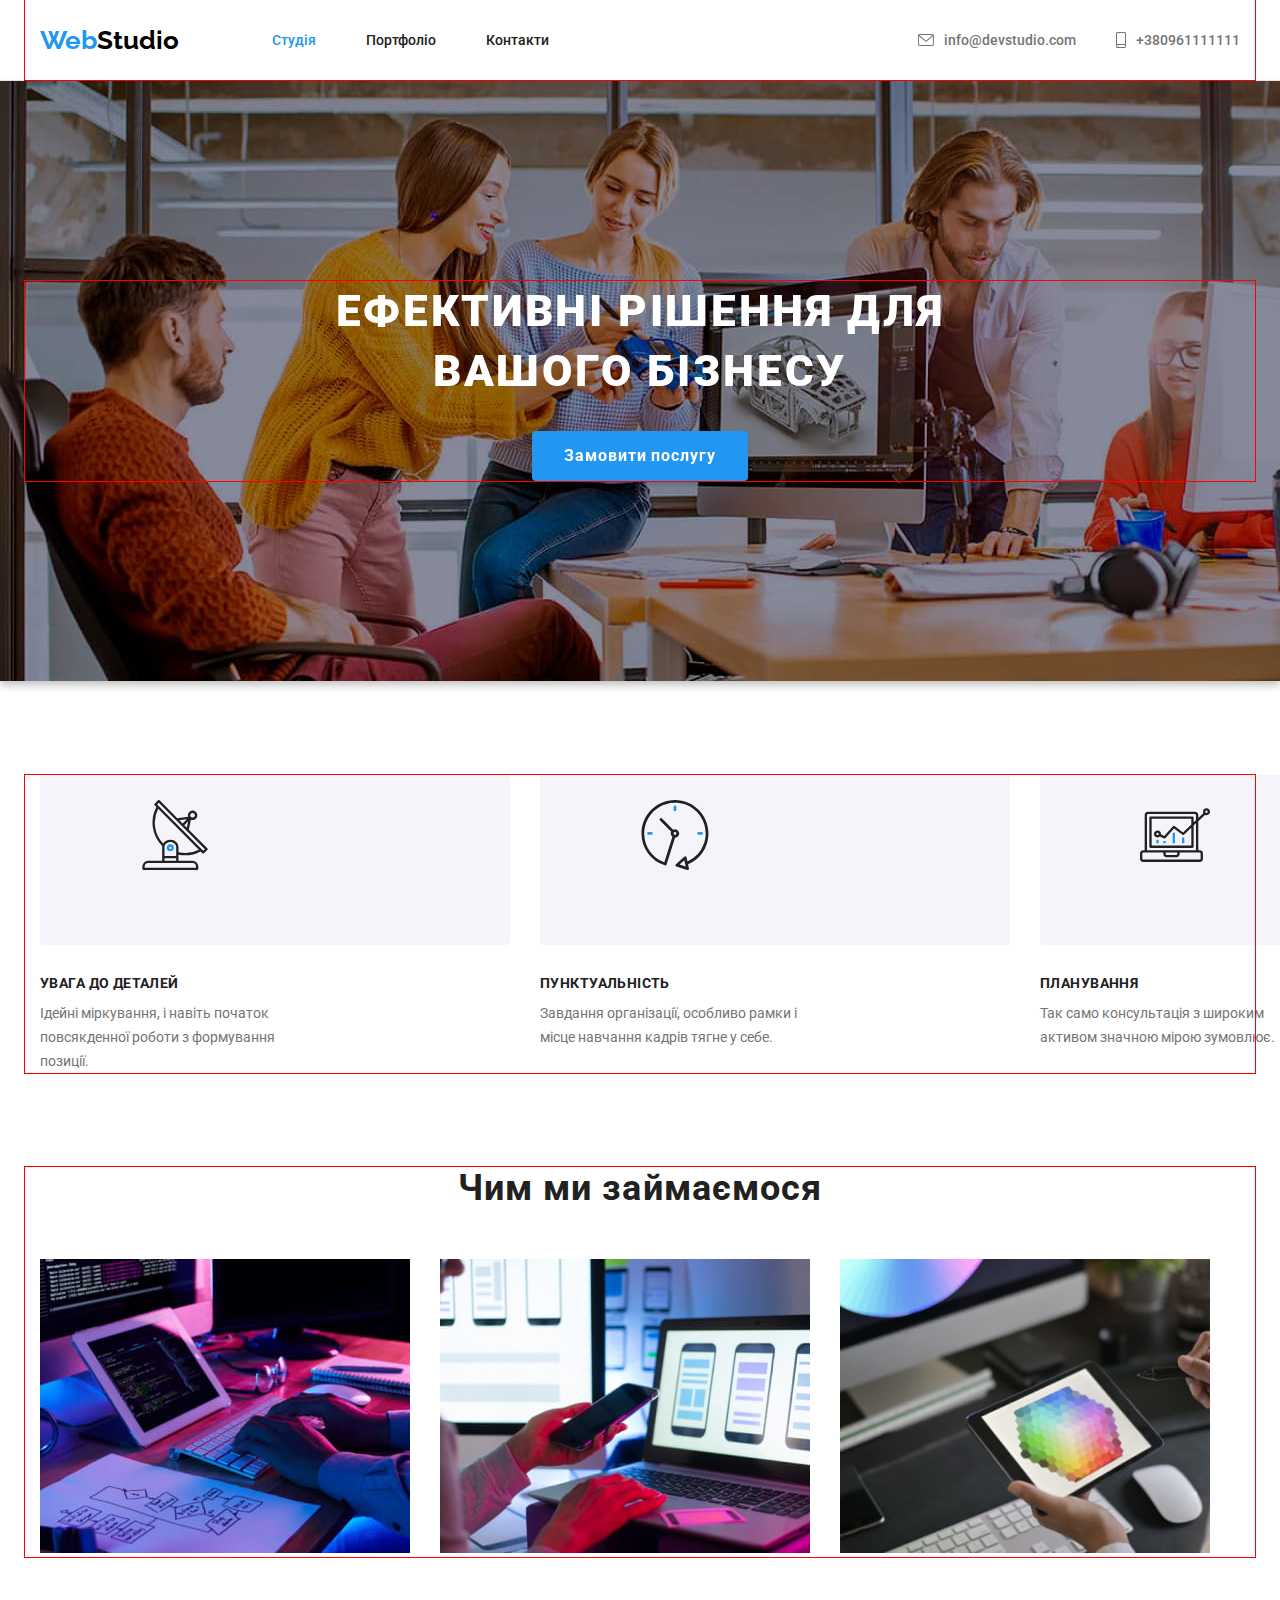
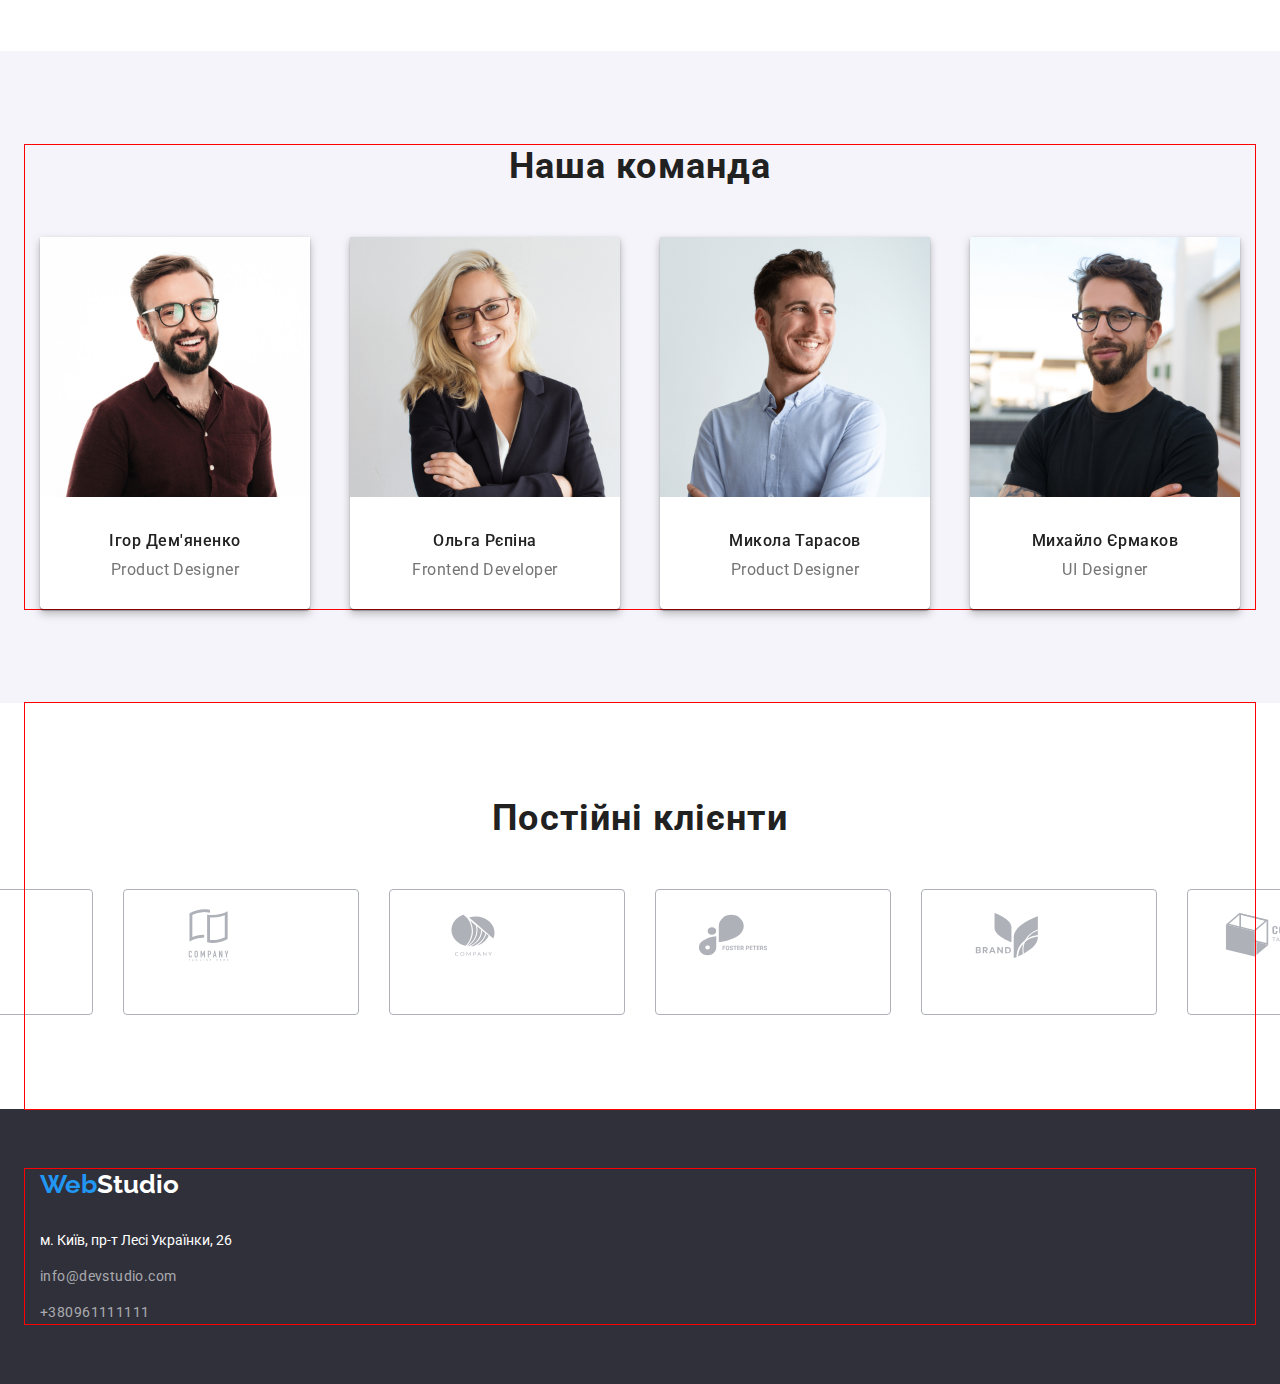
==== commit 4ae9ef70: "done3" ====
--- a/index.html
+++ b/index.html
@@ -32,7 +32,6 @@
         <ul class="contacts-list">
             <li class="contacts-item">
                 <a 
-            
                 class="contacts-header-link" href="mailto:info@devstudio.com">info@devstudio.com 
                     <svg class="header-icon" width="16" height="12">
                         <use href="./images/icons.svg#icon-envelope">
@@ -68,21 +67,45 @@
             <ul class="strength-list">
             <!--Fist block-->
                 <li class="strength-item">
+                    <div class="strenght-icon">
+                    <svg width="70"; height="70" >
+                         <use href="./images/icons.svg#icon-antenna" > 
+                         </use>
+                    </svg>
+                    </div>
                     <h3 class="strength-name"> УВАГА ДО ДЕТАЛЕЙ</h3>
                     <p class="strength-text">Ідейні міркування, і навіть початок повсякденної роботи з    формування позиції. </p>
                 </li>
             <!--Second block-->
                 <li class="strength-item">
+                    <div class="strenght-icon">
+                    <svg width="70"; height="70">
+                        <use href="./images/icons.svg#icon-clock">
+                        </use>
+                    </svg>
+                    </div>
                     <h3 class="strength-name">ПУНКТУАЛЬНІСТЬ</h3>
                     <p class="strength-text">Завдання організації, особливо рамки і місце навчання кадрів тягне у себе. </p>
                 </li>
             <!--Third block-->
                 <li class="strength-item">
+                    <div class="strenght-icon">
+                    <svg width="70"; height="70">
+                        <use href="./images/icons.svg#icon-diagram">
+                        </use>
+                    </svg>
+                    </div>
                     <h3 class="strength-name">ПЛАНУВАННЯ</h3>
                     <p class="strength-text">Так само консультація з широким активом значною мірою зумовлює. </p>
                 </li>         
             <!--Fourth block-->
                 <li class="strength-item">
+                    <div class="strenght-icon">
+                    <svg width="70"; height="70">
+                        <use href="./images/icons.svg#icon-astronaut">
+                        </use>
+                    </svg>
+                    </div>
                    <h3 class="strength-name">СУЧАСНІ ТЕХНОЛОГІЇ</h3>
                    <p class="strength-text">Значимість цих проблем настільки очевидна, що реалізація планових завдань. </p>
                 </li>
@@ -142,8 +165,6 @@
         <section class="our-customer">
          <div class="container section">
          <h2 class="customer-title">Постійні клієнти</h2>
-          
-         
          <ul class="customer-list">
          <li class="customer-items"> 
             <a href="#" class="customer-link" > 
--- a/css/styles.css
+++ b/css/styles.css
@@ -280,6 +280,18 @@
     color: var(--primary-text-color);
 }
 
+.strenght-icon {
+    padding-top: 25px;
+    padding-left: 100px;
+    padding-bottom: 25px;
+    padding-right: 100px;
+    width: 270px;
+    height: 120px;
+    background: #F5F4FA;
+    border-radius: 4px;
+    margin-bottom: 30px;
+}
+
 /* Work section */
  .work {
     padding-top: 0%;
@@ -379,20 +391,27 @@
     gap: 30px;
 }
 .customer-items {
-    border: 1px solid #AFB1B8;
-    border-radius: 4px;
-    width: 170px;
-    height: 92px;
-    padding: 16px 32px 16px 32px;
-    cursor: pointer;
-}
-
-.customer-icon {
-    fill: #AFB1B8;
+ 
 }
 
 .customer-link {
-    display: flex;
+     border: 1px solid #AFB1B8;
+     border-radius: 4px;
+     width: 170px;
+     height: 92px;
+     padding: 16px 32px 16px 32px;
+     cursor: pointer;
+     fill: #AFB1B8;
+     border-color: #AFB1B8;;
+}
+.customer-link:hover {
+    fill: var(--link-active-color);
+    border-color: var(--link-active-color);
+}
+
+.customer-link {
+    display: flex;
+
 }
 
 /* footer container */
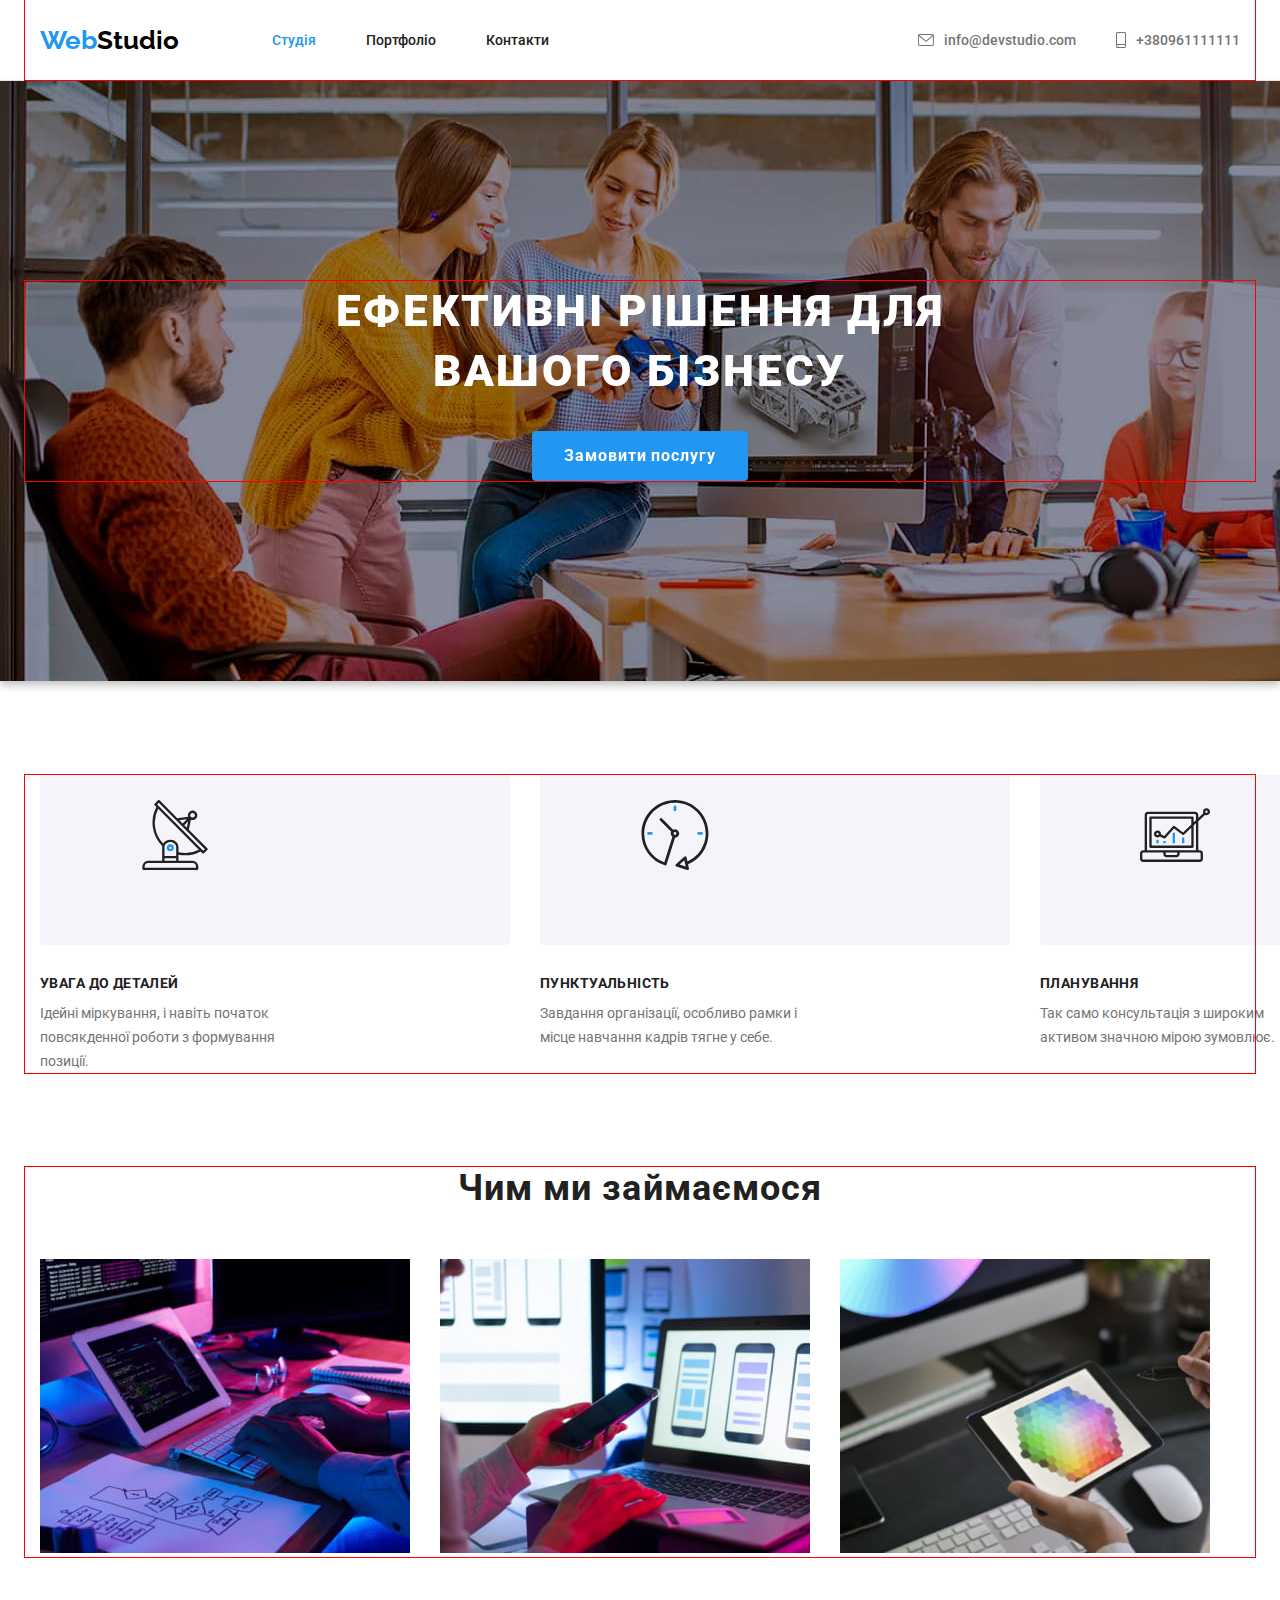
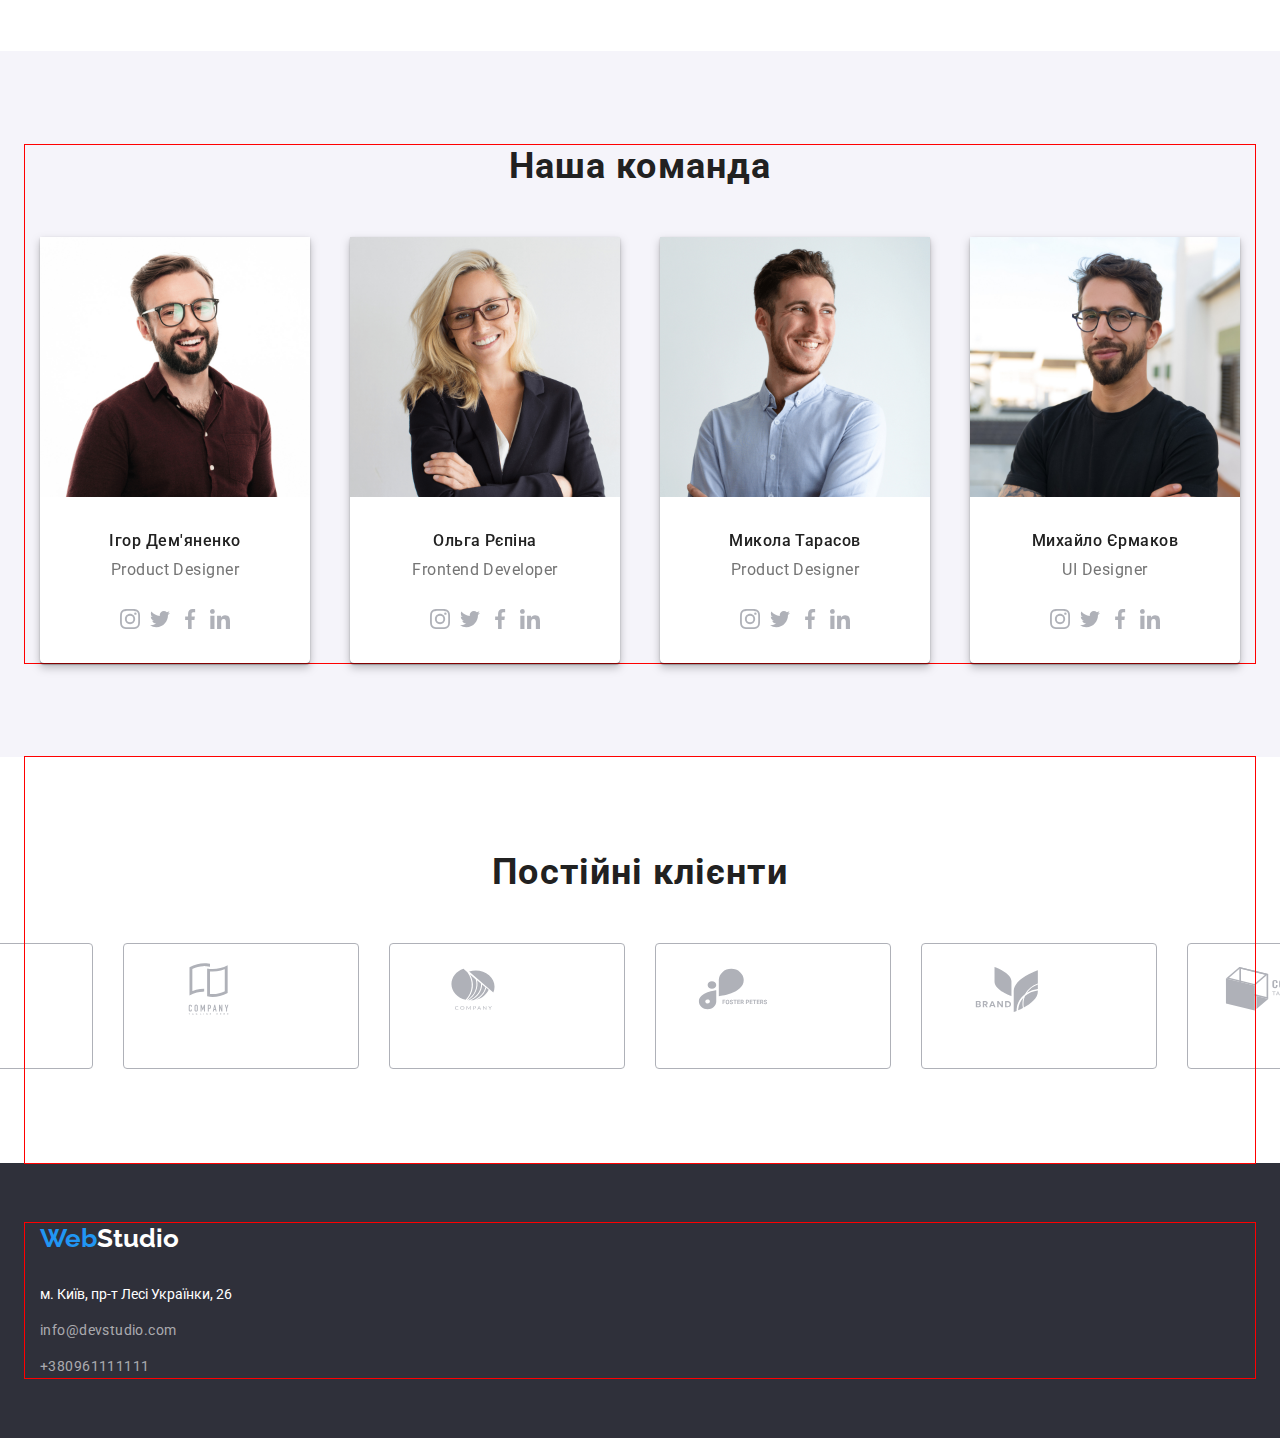
==== commit 0e573389: "done4" ====
--- a/index.html
+++ b/index.html
@@ -134,6 +134,41 @@
                     <h3 class="team-name">Ігор Дем'яненко</h3>
                     <p class="team-text">Product Designer</p>
                     </div>
+                    <ul class="team-icons-list">
+                        <li>
+                            <a href="">
+                                <svg width="20" ; height="20">
+                                    <use href="./images/icons.svg#icon-instagram">
+                                    </use>
+                                </svg>
+                            </a>
+                        </li>
+                        <li>
+                            <a href="">
+                                <svg width="20" ; height="20">
+                                    <use href="./images/icons.svg#icon-twitter">
+                                    </use>
+                                </svg>
+                            </a>
+                        </li>
+                        <li>
+                            <a href="">
+                                <svg width="20" ; height="20">
+                                    <use href="./images/icons.svg#icon-facebook">
+                                    </use>
+                                </svg>
+                            </a>
+                        </li>
+                        <li>
+                            <a href="">
+                                <svg width="20" ; height="20">
+                                    <use href="./images/icons.svg#icon-linkedin">
+                                    </use>
+                                </svg>
+                            </a>
+                        </li>
+                    </ul>
+                    
                 </li>
                 <li class="team-member">
                     <img class="team-images" src="./images/ольга-рєпіна.jpg" alt="Ольга-Рєпіна" width="270"/>
@@ -141,6 +176,41 @@
                     <h3 class="team-name">Ольга Рєпіна</h3>
                     <p class="team-text">Frontend Developer</p>
                     </div>
+                    <ul class="team-icons-list">
+                        <li>
+                            <a href="">
+                                <svg width="20" ; height="20">
+                                    <use href="./images/icons.svg#icon-instagram">
+                                    </use>
+                                </svg>
+                            </a>
+                        </li>
+                        <li>
+                            <a href="">
+                                <svg width="20" ; height="20">
+                                    <use href="./images/icons.svg#icon-twitter">
+                                    </use>
+                                </svg>
+                            </a>
+                        </li>
+                        <li>
+                            <a href="">
+                                <svg width="20" ; height="20">
+                                    <use href="./images/icons.svg#icon-facebook">
+                                    </use>
+                                </svg>
+                            </a>
+                        </li>
+                        <li>
+                            <a href="">
+                                <svg width="20" ; height="20">
+                                    <use href="./images/icons.svg#icon-linkedin">
+                                    </use>
+                                </svg>
+                            </a>
+                        </li>
+                    </ul>
+
                 </li>
                 <li class="team-member">
                     <div>
@@ -149,7 +219,41 @@
                     <h3 class="team-name">Микола Тарасов</h3>
                     <p class="team-text">Product Designer</p>
                     </div>
-                    </div>
+                    <ul class="team-icons-list">
+                        <li>
+                            <a href="">
+                                <svg width="20" ; height="20">
+                                    <use href="./images/icons.svg#icon-instagram">
+                                    </use>
+                                </svg>
+                            </a>
+                        </li>
+                        <li>
+                            <a href="">
+                                <svg width="20" ; height="20">
+                                    <use href="./images/icons.svg#icon-twitter">
+
+                                    </use>
+                                </svg>
+                            </a>
+                        </li>
+                        <li>
+                            <a href="">
+                                <svg width="20" ; height="20">
+                                    <use href="./images/icons.svg#icon-facebook">
+                                    </use>
+                                </svg>
+                            </a>
+                        </li>
+                        <li>
+                            <a href="">
+                                <svg width="20" ; height="20">
+                                    <use href="./images/icons.svg#icon-linkedin">
+                                    </use>
+                                </svg>
+                            </a>
+                        </li>
+                    </ul>
                 </li>
                 <li class="team-member">
                     <img  class="team-images" src="./images/mykhailo-ermakov.jpg" alt="Михайло-Єрмаков" width="270"/>
@@ -157,6 +261,40 @@
                     <h3 class="team-name">Михайло Єрмаков</h3>
                     <p class="team-text">UI Designer</p>
                     </div>
+                    <ul class="team-icons-list">
+                        <li>
+                            <a href="">
+                                <svg width="20" ; height="20">
+                                    <use href="./images/icons.svg#icon-instagram">
+                                    </use>
+                                </svg>
+                            </a>
+                        </li>
+                        <li>
+                            <a href="">
+                                <svg width="20" ; height="20">
+                                    <use href="./images/icons.svg#icon-twitter">
+                                    </use>
+                                </svg>
+                            </a>
+                        </li>
+                        <li>
+                            <a href="">
+                                <svg width="20" ; height="20">
+                                    <use href="./images/icons.svg#icon-facebook">
+                                    </use>
+                                </svg>
+                            </a>
+                        </li>
+                        <li>
+                            <a href="">
+                                <svg width="20" ; height="20">
+                                    <use href="./images/icons.svg#icon-linkedin">
+                                    </use>
+                                </svg>
+                            </a>
+                        </li>
+                    </ul>
                 </li>
             </ul>
             </div>
--- a/css/styles.css
+++ b/css/styles.css
@@ -379,6 +379,15 @@
     padding-bottom: 30px;
 }
 
+.team-icons-list {
+    display: flex;
+    justify-content: center;
+    gap: 10px;
+    padding-bottom: 30px;
+}
+
+
+
 
 /*Customer section*/
 
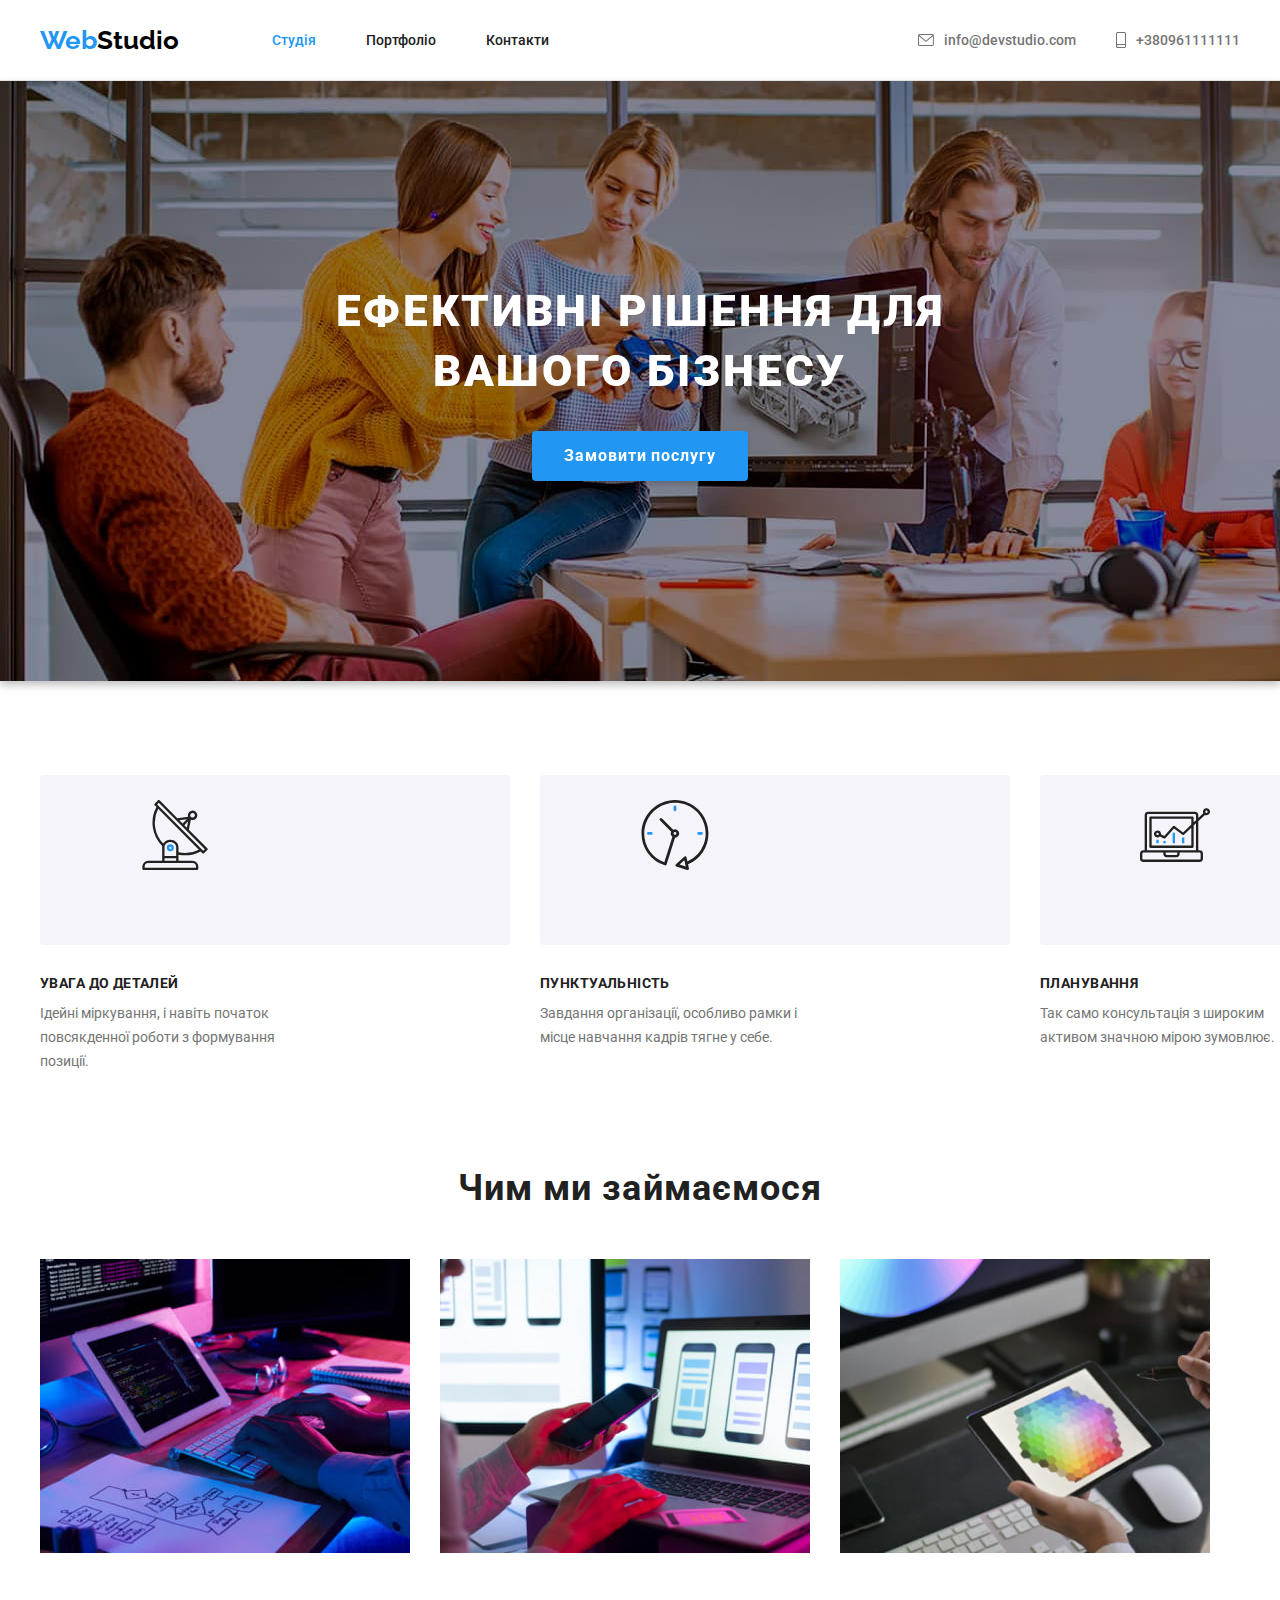
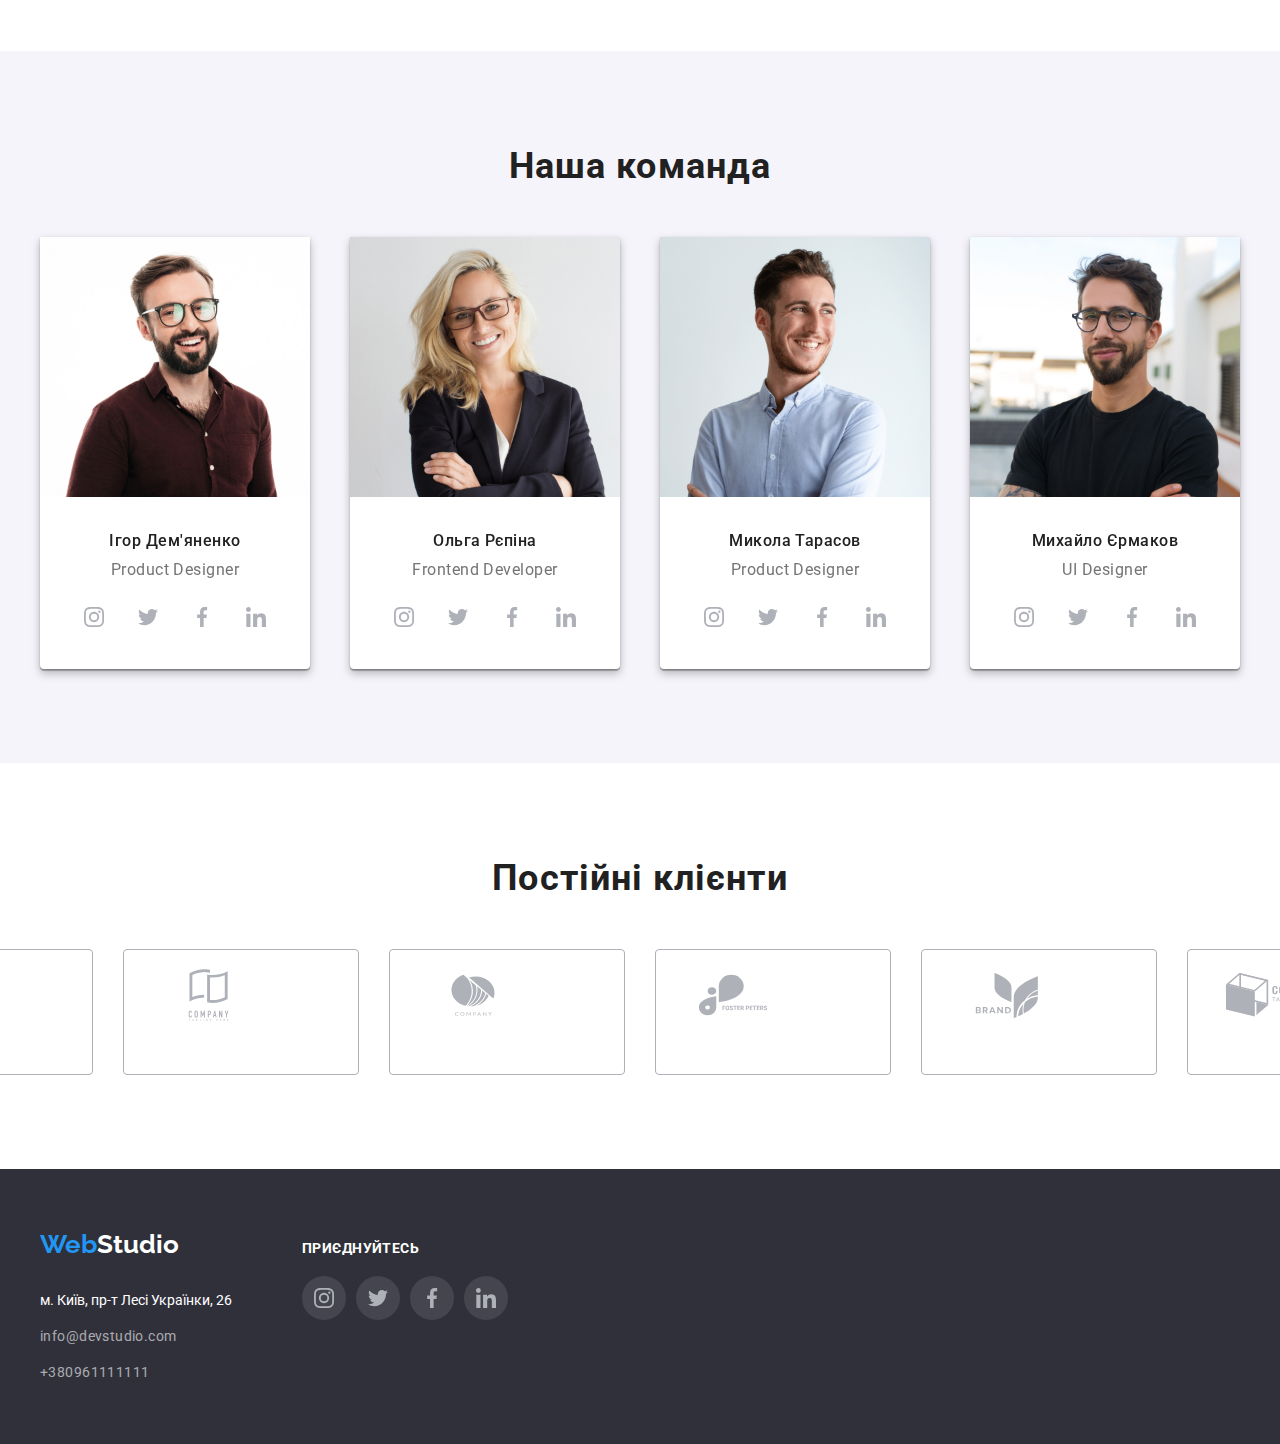
==== commit f17190c8: "doneeeee" ====
--- a/index.html
+++ b/index.html
@@ -133,34 +133,33 @@
                     <div class="member-text">
                     <h3 class="team-name">Ігор Дем'яненко</h3>
                     <p class="team-text">Product Designer</p>
-                    </div>
                     <ul class="team-icons-list">
-                        <li>
-                            <a href="">
+                        <li class="social-icon">
+                            <a href="" class="social-link">
                                 <svg width="20" ; height="20">
                                     <use href="./images/icons.svg#icon-instagram">
                                     </use>
                                 </svg>
                             </a>
                         </li>
-                        <li>
-                            <a href="">
+                        <li class="social-icon">
+                            <a href="" class="social-link">
                                 <svg width="20" ; height="20">
                                     <use href="./images/icons.svg#icon-twitter">
                                     </use>
                                 </svg>
                             </a>
                         </li>
-                        <li>
-                            <a href="">
+                        <li class="social-icon">
+                            <a href="" class="social-link">
                                 <svg width="20" ; height="20">
                                     <use href="./images/icons.svg#icon-facebook">
                                     </use>
                                 </svg>
                             </a>
                         </li>
-                        <li>
-                            <a href="">
+                        <li class="social-icon">
+                            <a href="" class="social-link">
                                 <svg width="20" ; height="20">
                                     <use href="./images/icons.svg#icon-linkedin">
                                     </use>
@@ -168,41 +167,40 @@
                             </a>
                         </li>
                     </ul>
-                    
+                    </div>
                 </li>
                 <li class="team-member">
                     <img class="team-images" src="./images/ольга-рєпіна.jpg" alt="Ольга-Рєпіна" width="270"/>
                     <div class="member-text">
                     <h3 class="team-name">Ольга Рєпіна</h3>
                     <p class="team-text">Frontend Developer</p>
-                    </div>
                     <ul class="team-icons-list">
-                        <li>
-                            <a href="">
+                        <li class="social-icon">
+                            <a href="" class="social-link">
                                 <svg width="20" ; height="20">
                                     <use href="./images/icons.svg#icon-instagram">
                                     </use>
                                 </svg>
                             </a>
                         </li>
-                        <li>
-                            <a href="">
+                        <li class="social-icon">
+                            <a href="" class="social-link">
                                 <svg width="20" ; height="20">
                                     <use href="./images/icons.svg#icon-twitter">
                                     </use>
                                 </svg>
                             </a>
                         </li>
-                        <li>
-                            <a href="">
+                        <li class="social-icon" class="social-link">
+                            <a href="" class="social-link">
                                 <svg width="20" ; height="20">
                                     <use href="./images/icons.svg#icon-facebook">
                                     </use>
                                 </svg>
                             </a>
                         </li>
-                        <li>
-                            <a href="">
+                        <li class="social-icon">
+                            <a href="" class="social-link">
                                 <svg width="20" ; height="20">
                                     <use href="./images/icons.svg#icon-linkedin">
                                     </use>
@@ -210,7 +208,7 @@
                             </a>
                         </li>
                     </ul>
-
+                 </div>
                 </li>
                 <li class="team-member">
                     <div>
@@ -218,18 +216,17 @@
                     <div class="member-text">
                     <h3 class="team-name">Микола Тарасов</h3>
                     <p class="team-text">Product Designer</p>
-                    </div>
                     <ul class="team-icons-list">
-                        <li>
-                            <a href="">
+                        <li class="social-icon">
+                            <a href="" class="social-link">
                                 <svg width="20" ; height="20">
                                     <use href="./images/icons.svg#icon-instagram">
                                     </use>
                                 </svg>
                             </a>
                         </li>
-                        <li>
-                            <a href="">
+                        <li class="social-icon">
+                            <a href="" class="social-link">
                                 <svg width="20" ; height="20">
                                     <use href="./images/icons.svg#icon-twitter">
 
@@ -237,16 +234,16 @@
                                 </svg>
                             </a>
                         </li>
-                        <li>
-                            <a href="">
+                        <li class="social-icon">
+                            <a href="" class="social-link">
                                 <svg width="20" ; height="20">
                                     <use href="./images/icons.svg#icon-facebook">
                                     </use>
                                 </svg>
                             </a>
                         </li>
-                        <li>
-                            <a href="">
+                        <li class="social-icon">
+                            <a href="" class="social-link">
                                 <svg width="20" ; height="20">
                                     <use href="./images/icons.svg#icon-linkedin">
                                     </use>
@@ -254,40 +251,41 @@
                             </a>
                         </li>
                     </ul>
+                    </div>
                 </li>
                 <li class="team-member">
                     <img  class="team-images" src="./images/mykhailo-ermakov.jpg" alt="Михайло-Єрмаков" width="270"/>
                     <div class="member-text">
                     <h3 class="team-name">Михайло Єрмаков</h3>
                     <p class="team-text">UI Designer</p>
-                    </div>
+                    
                     <ul class="team-icons-list">
-                        <li>
-                            <a href="">
+                        <li class="social-icon">
+                            <a href="" class="social-link">
                                 <svg width="20" ; height="20">
                                     <use href="./images/icons.svg#icon-instagram">
                                     </use>
                                 </svg>
                             </a>
                         </li>
-                        <li>
-                            <a href="">
+                        <li class="social-icon">
+                            <a href="" class="social-link">
                                 <svg width="20" ; height="20">
                                     <use href="./images/icons.svg#icon-twitter">
                                     </use>
                                 </svg>
                             </a>
                         </li>
-                        <li>
-                            <a href="">
+                        <li class="social-icon">
+                            <a href="" class="social-link">
                                 <svg width="20" ; height="20">
                                     <use href="./images/icons.svg#icon-facebook">
                                     </use>
                                 </svg>
                             </a>
                         </li>
-                        <li>
-                            <a href="">
+                        <li class="social-icon">
+                            <a href="" class="social-link">
                                 <svg width="20" ; height="20">
                                     <use href="./images/icons.svg#icon-linkedin">
                                     </use>
@@ -295,6 +293,7 @@
                             </a>
                         </li>
                     </ul>
+                    </div>
                 </li>
             </ul>
             </div>
@@ -359,7 +358,8 @@
      </div>
     </main>
     <footer class="footer">
-        <div class="container">
+        <div class="container join-us-main">
+        <div class="footer-address">
         <a class="header-footer-link" href="#">
             <span class="footer-logo-blue">Web</span><span class="footer-logo-white">Studio</span></a>
         <address>
@@ -371,6 +371,46 @@
             </ul>
         </address>
         </div>
+        <div class="footer-social-links">
+            <p class="social-text-title"> приєднуйтесь </p>
+
+         <ul class="team-icons-list">
+         <li class="social-icon">
+              <a href="" class="social-link-footer">
+                <svg width="20" ; height="20">
+                <use href="./images/icons.svg#icon-instagram">
+                </use>
+                </svg>
+               </a>
+         </li>
+          <li class="social-icon">
+               <a href="" class="social-link-footer">
+                <svg width="20" ; height="20">
+                <use href="./images/icons.svg#icon-twitter">
+                </use>
+                </svg>
+                </a>
+          </li>
+          <li class="social-icon">
+                <a href="" class="social-link-footer">
+                <svg width="20" ; height="20">
+                <use href="./images/icons.svg#icon-facebook">
+                </use>
+                </svg>
+                 </a>
+          </li>
+          <li class="social-icon">
+                <a href="" class="social-link-footer">
+                <svg width="20" ; height="20">
+                <use href="./images/icons.svg#icon-linkedin">
+                </use>
+                </svg>
+                </a>
+            </li>
+         </ul>
+        </div>
+
+        </div>
     </footer>
 </body>
 </html>--- a/css/styles.css
+++ b/css/styles.css
@@ -11,6 +11,7 @@
     --body-backgroud-color: #FFFFFF;
     --team-background-color:#F5F4FA;
     --footer-background-color: #2F303A;
+    --icons-grey-regular: #AFB1B8; 
 }
 
 h1,
@@ -22,8 +23,13 @@
 p {
     margin: 0;
     padding: 0;
-}
-
+    
+}
+.img {
+    display: block;
+    max-width: 100%;
+    height: auto;
+}
 .team-name, .strength-name {
     margin-bottom: 10px;
     margin-top: 0;
@@ -57,7 +63,6 @@
     margin-bottom: 0%;
     padding-left: 15px;
     padding-right: 15px;
-    outline: 1px solid red ;
 
 }
 
@@ -373,6 +378,7 @@
     line-height: calc(19 / 16);
     text-align: center;
     letter-spacing: 0.03em;
+    margin-bottom: 16px;
 }
 .member-text {
     padding-top: 30px;
@@ -385,7 +391,10 @@
     gap: 10px;
     padding-bottom: 30px;
 }
-
+.team-block {
+    padding-top: 30px;
+    padding-bottom: 30px;
+}
 
 
 
@@ -420,8 +429,34 @@
 
 .customer-link {
     display: flex;
-
-}
+}
+.social-icon {
+    
+    border-radius: 100%;
+    fill: var(--icons-grey-regular)
+}
+.social-link {
+    display: flex;
+    justify-content: center;
+    align-items: center;
+    width: 44px;
+    height: 44px;
+    fill: var(--icons-grey-regular);
+    border-radius: 100%;
+    background: rgba(255, 255, 255, 0.1);
+    -webkit-border-radius: 100%;
+    -moz-border-radius: 100%;
+    -ms-border-radius: 100%;
+    -o-border-radius: 100%;
+}
+.social-link:hover {
+    fill: white;
+    background-color: #2196F3;
+    
+}
+
+
+
 
 /* footer container */
 .footer {
@@ -487,6 +522,53 @@
     margin-top: 28px;
 }
 
+.social-text-title {
+    color: #EEEEEE;
+}
+.footer-address {
+    margin-right: 70px;
+}
+.social-text-title{
+    font-weight: 700;
+    font-size: 14px;
+    line-height: 16px;
+    letter-spacing: 0.03em;
+    text-transform: uppercase;
+    color: var(--hero-title-color);
+    margin-bottom: 20px;
+}
+.footer-social-links {
+    display: flex;
+    flex-direction: column;
+}
+
+.join-us-main {
+    display: flex;
+    align-items: baseline;
+}
+.team-icons-list {
+    padding-bottom: 0;
+}
+
+.social-link-footer {
+    display: flex;
+    justify-content: center;
+    align-items: center;
+    width: 44px;
+    height: 44px;
+    fill: var(--icons-grey-regular);
+    border-radius: 100%;
+    background: rgba(255, 255, 255, 0.1);
+    -webkit-border-radius: 100%;
+    -moz-border-radius: 100%;
+    -ms-border-radius: 100%;
+    -o-border-radius: 100%;
+}
+
+.social-link-footer:hover {
+    fill: white;
+    background-color: #2196F3;
+}
 
 /**** Porfolio Styles ****/
 .header-nav-link .header-nav-link.current
